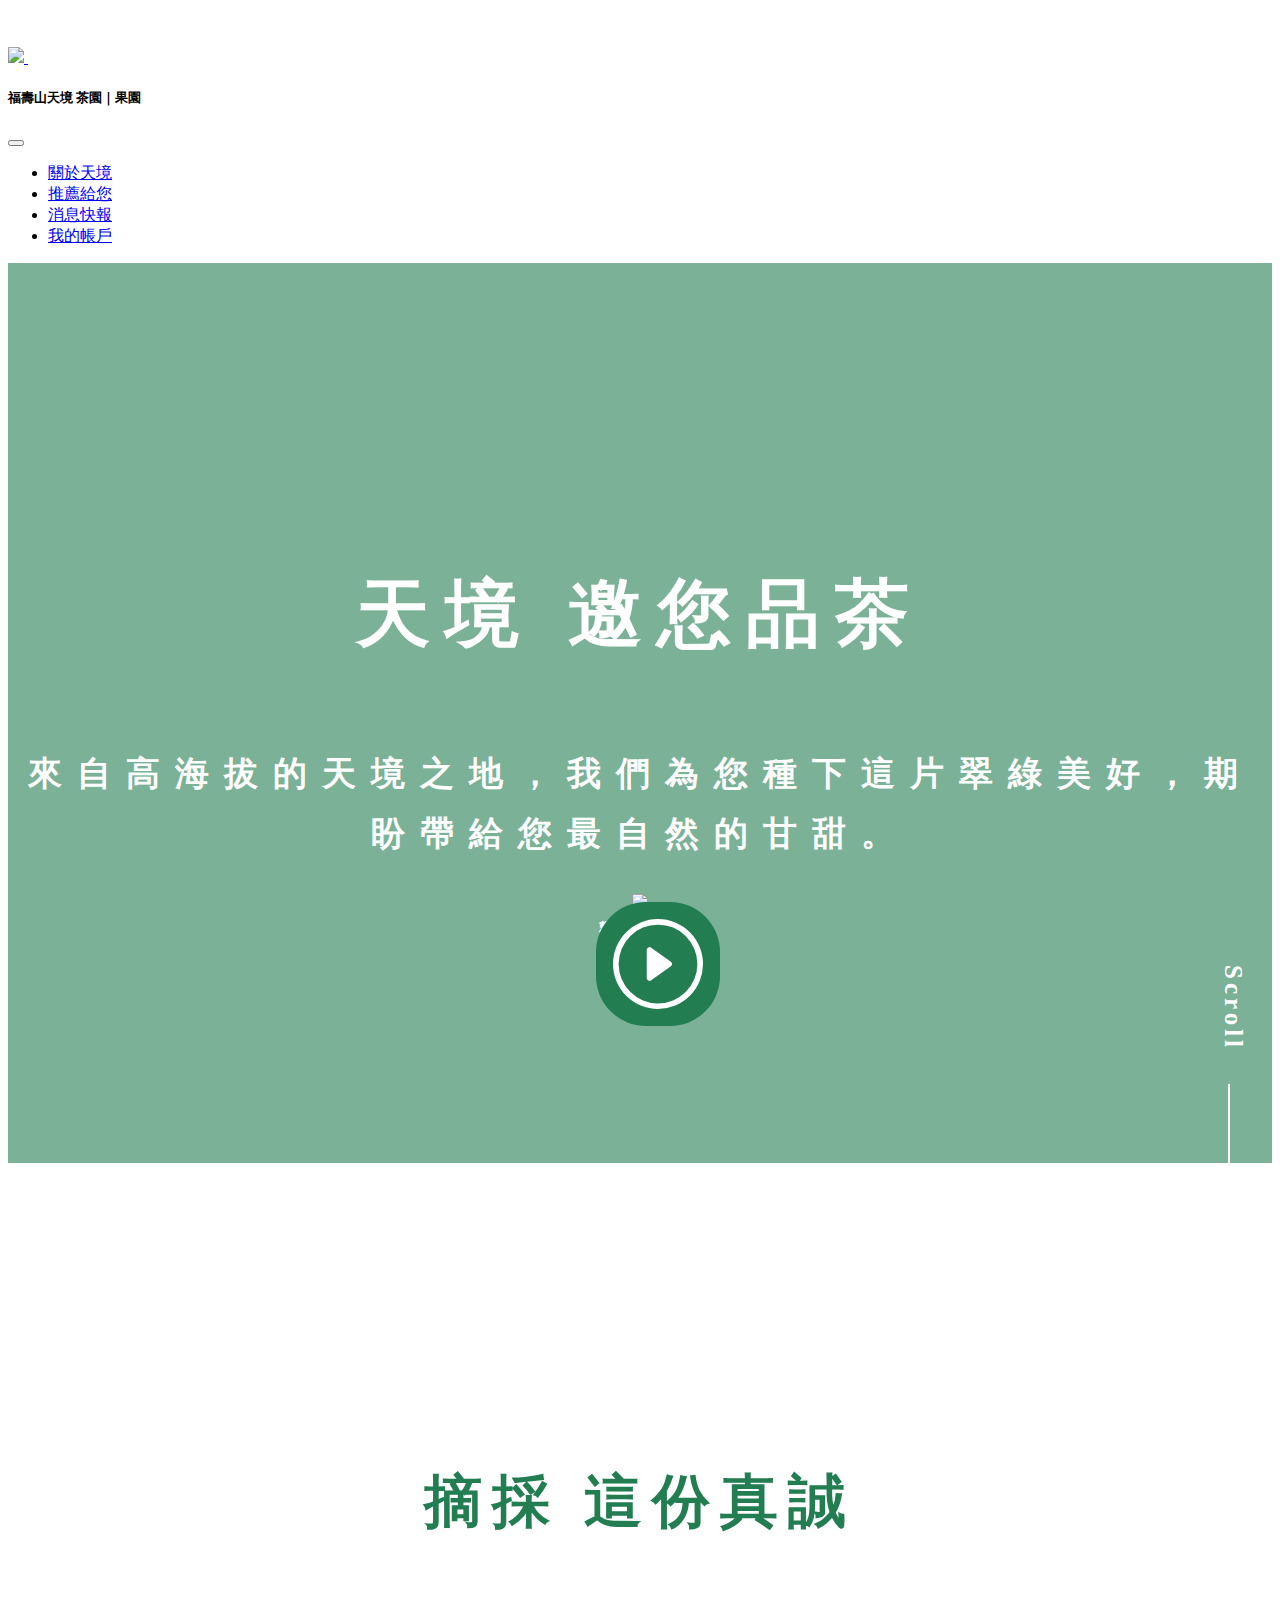
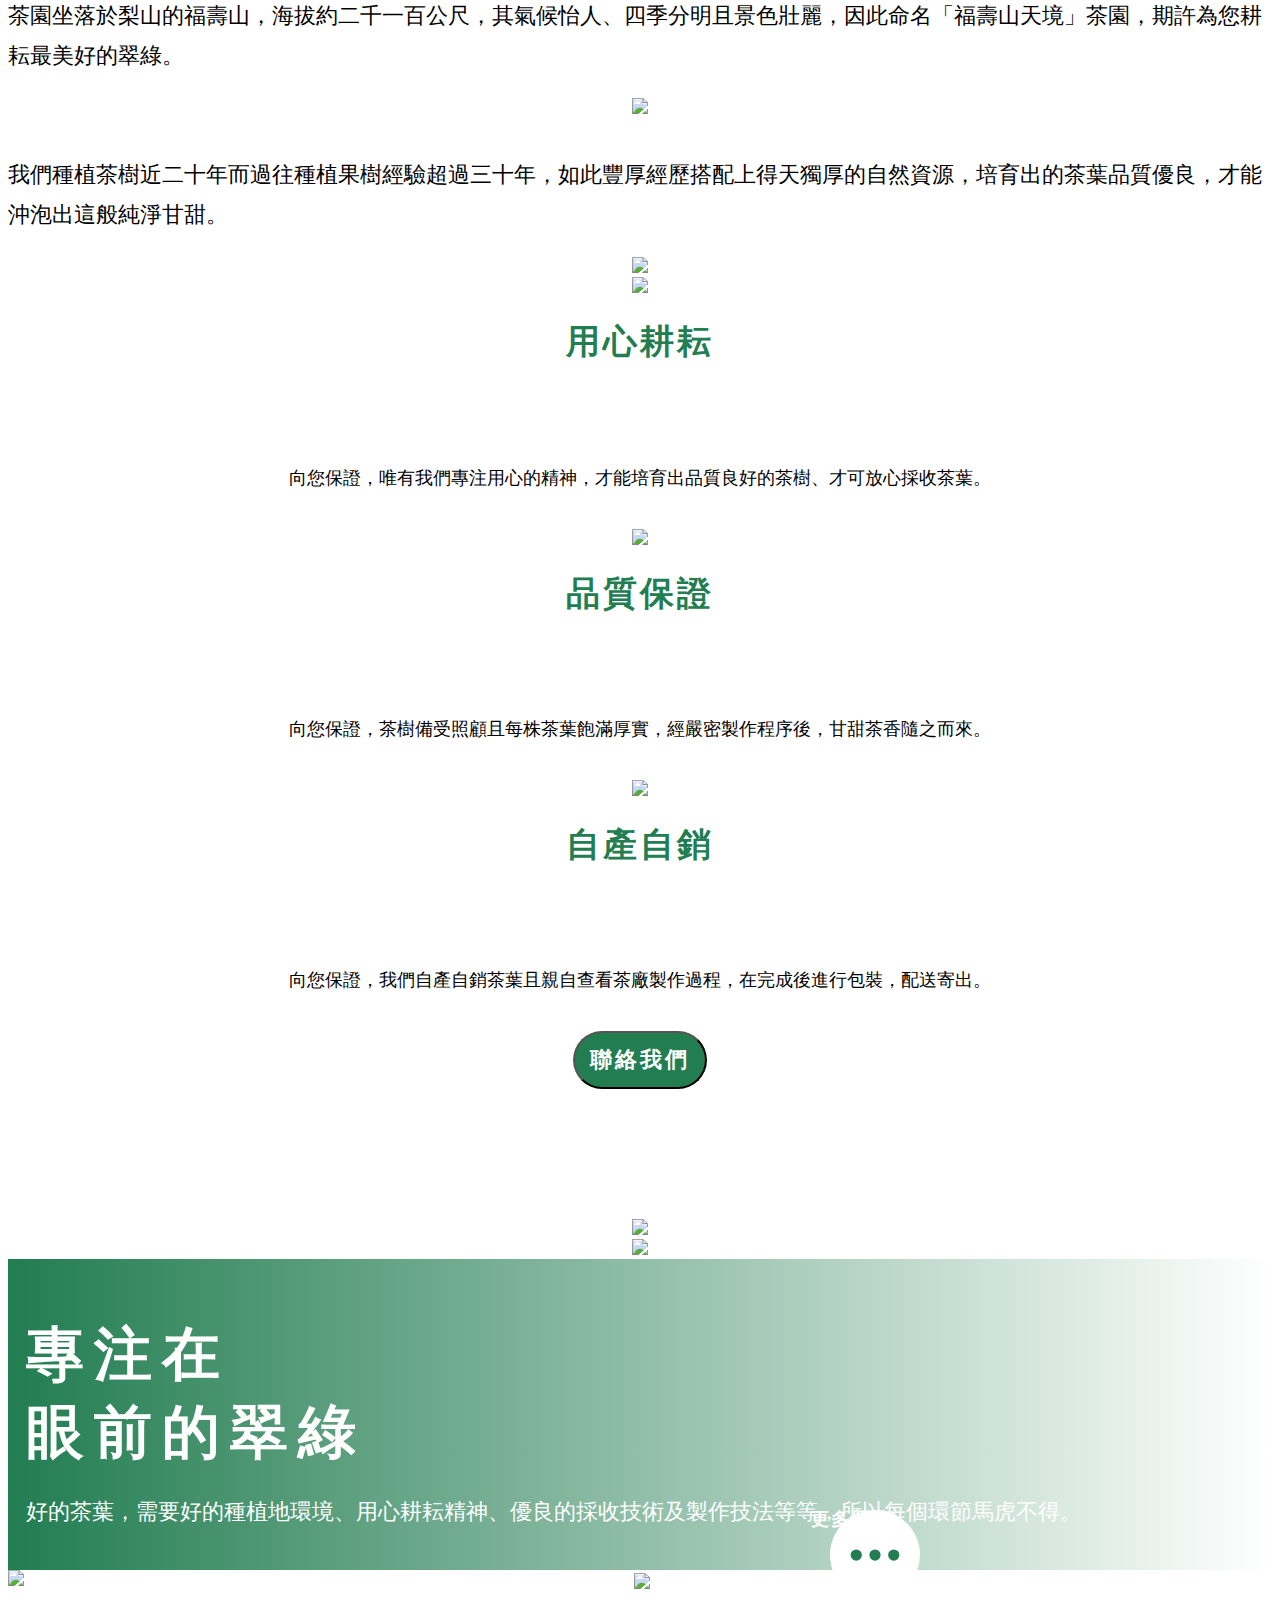
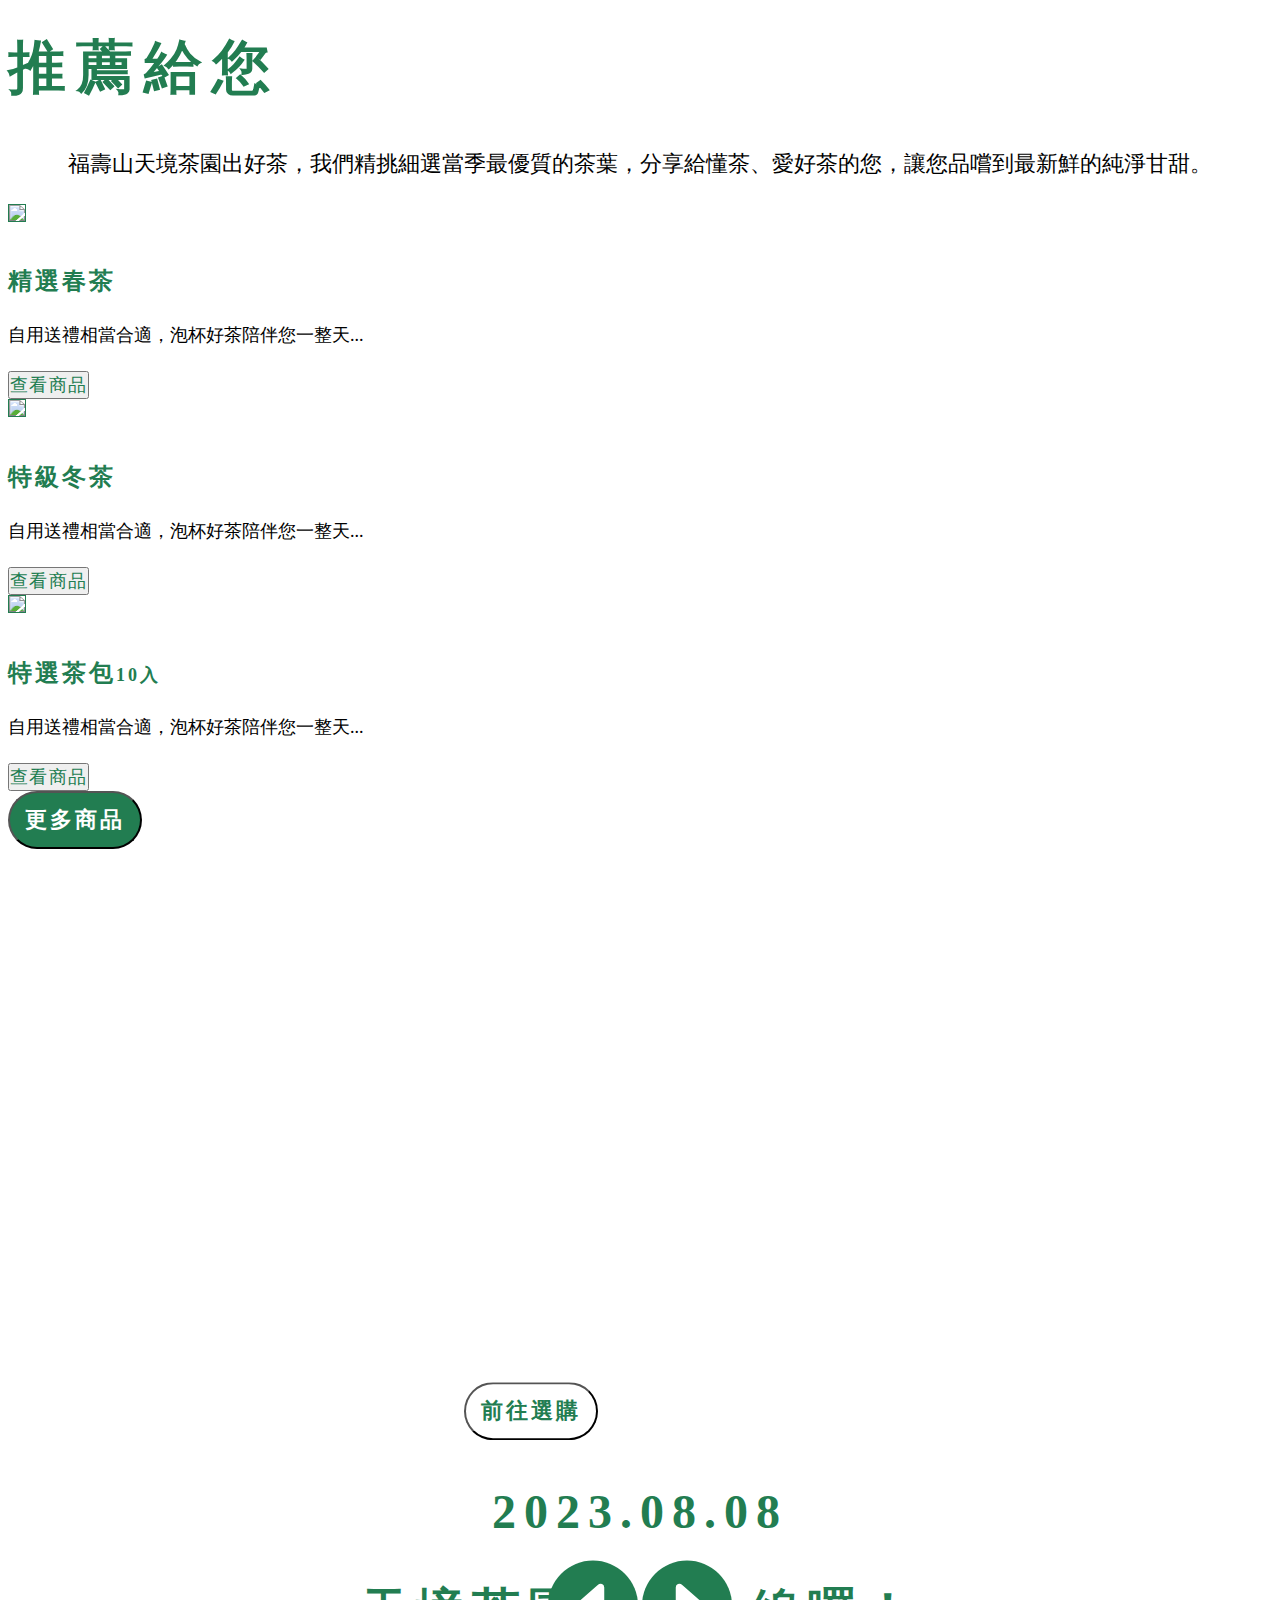
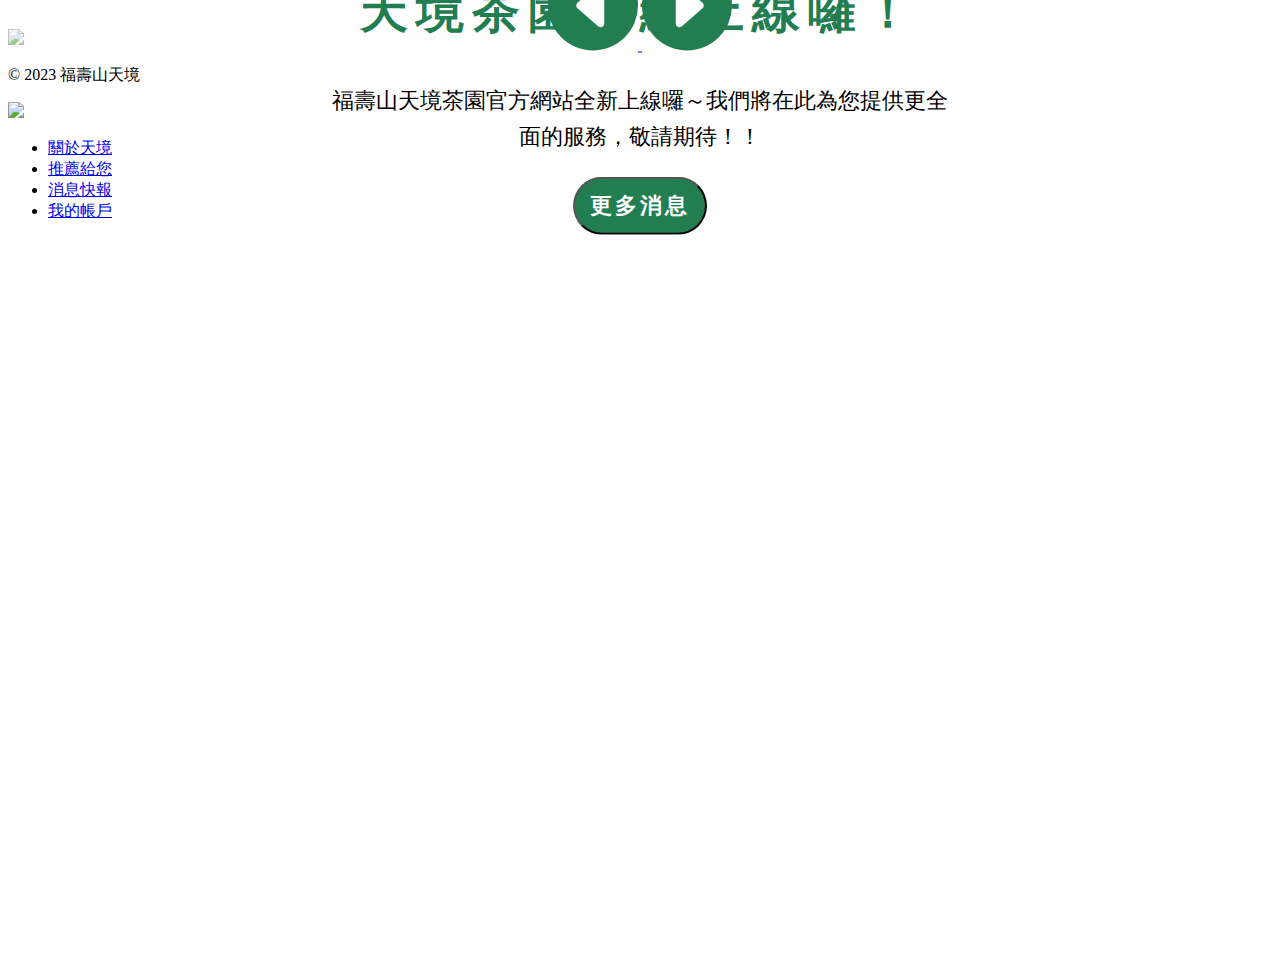
==== index.html @ 502cddd8 "230825 modify Navbar Menu" ====
<!doctype html>
<html lang="en">

<head>
    <meta charset="utf-8">
    <meta name="viewport" content="width=device-width, initial-scale=1">
    <title>福壽山天境 茶園｜果園</title>
    <link href="https://cdn.jsdelivr.net/npm/bootstrap@5.3.1/dist/css/bootstrap.min.css" rel="stylesheet"
        integrity="sha384-4bw+/aepP/YC94hEpVNVgiZdgIC5+VKNBQNGCHeKRQN+PtmoHDEXuppvnDJzQIu9" crossorigin="anonymous">

    <link href="css/main.css" rel="stylesheet">
    <link href="css/breakpoint.css" rel="stylesheet">
</head>

<body>
    <nav class="Navbar navbar fixed-top">
        <div class="container-fluid p-4">
            <a class="navbar-brand" href="#">
                <img src="https://img.onl/qI39AX" width="38">
            </a>
            <button class="NavTog navbar-toggler" type="button" data-bs-toggle="offcanvas"
                data-bs-target="#offcanvasNavbar" aria-controls="offcanvasNavbar" aria-label="Toggle navigation">
                <span class="navbar-toggler-icon"></span>
            </button>
            <div class="offcanvas offcanvas-end" tabindex="-1" id="offcanvasNavbar"
                aria-labelledby="offcanvasNavbarLabel">
                <div class="offcanvas-header">
                    <h5 class="offcanvas-title" id="offcanvasNavbarLabel">福壽山天境 茶園｜果園</h5>
                    <button type="button" class="btn-close" data-bs-dismiss="offcanvas" aria-label="Close"></button>
                </div>
                <div class="offcanvas-body">
                    <ul class="navbar-nav justify-content-end flex-grow-1 pe-3">
                        <li class="nav-item">
                            <a class="nav-link active" aria-current="page" href="#About">關於天境</a>
                        </li>
                        <li class="nav-item">
                            <a class="nav-link" href="#Product">推薦給您</a>
                        </li>
                        <li class="nav-item">
                            <a class="nav-link" href="#News">消息快報</a>
                        </li>
                        <li class="nav-item dropdown">
                            <a class="nav-link dropdown-toggle" href="#" role="button" data-bs-toggle="dropdown"
                                aria-expanded="false">
                                我的帳戶
                            </a>
                            <!-- <ul class="dropdown-menu">
                                <li><a class="dropdown-item" href="#">Action</a></li>
                                <li><a class="dropdown-item" href="#">Another action</a></li>
                              <li>
                                <hr class="dropdown-divider">
                              </li>
                              <li><a class="dropdown-item" href="#">Something else here</a></li>
                            </ul> -->
                        </li>
                    </ul>
                </div>
            </div>
        </div>
    </nav>

    <!-- Banner -->
    <div class="Banner container-fluid">
        <div class="BannerCont container">
            <div class="row">
                <div class="col-12">
                    <h1>天境 邀您品茶</h1>
                </div>
                <div class="col-12">
                    <h6>來自高海拔的天境之地，我們為您種下這片翠綠美好，期盼帶給您最自然的甘甜。</h6>
                </div>
            </div>
            <div class="row">
                <div class="col-12" style="position: relative;">
                    <img src="https://img.onl/aIEUMt" class="BanImg1 img-fluid">
                    <div class="Play text-center">
                        <p>觀看影片</p>
                        <svg xmlns="http://www.w3.org/2000/svg" fill="currentColor" class="PlayBtn bi bi-play-circle"
                            viewBox="0 0 16 16">
                            <path d="M8 15A7 7 0 1 1 8 1a7 7 0 0 1 0 14zm0 1A8 8 0 1 0 8 0a8 8 0 0 0 0 16z" />
                            <path
                                d="M6.271 5.055a.5.5 0 0 1 .52.038l3.5 2.5a.5.5 0 0 1 0 .814l-3.5 2.5A.5.5 0 0 1 6 10.5v-5a.5.5 0 0 1 .271-.445z" />
                        </svg>
                    </div>
                </div>
            </div>
        </div>
        <div class="Scroll">Scroll</div>
    </div>

    <!-- 關於天境 -->
    <div class="About">
        <div class="AboBg container-fluid"></div>
        <div class="container" style="position: relative;">
            <div class="row">
                <div class="col">
                    <h1 id="About">摘採 這份真誠</h1>
                </div>
            </div>
            <div class="row d-flex justify-content-center g-0">
                <div class="col-12 col-xl-5 order-xl-1 order-1">
                    <p class="AboText1">茶園坐落於梨山的福壽山，海拔約二千一百公尺，其氣候怡人、四季分明且景色壯麗，因此命名「福壽山天境」茶園，期許為您耕耘最美好的翠綠。</p>
                </div>
                <div class="col-1 col-xl-1 order-xl-2 order-3">
                    <img src="https://img.onl/cj96qg" class="AboImg1 img-fluid">
                </div>
                <div class="col-12 col-xl-5 order-xl-3 order-2">
                    <p class="AboText1">我們種植茶樹近二十年而過往種植果樹經驗超過三十年，如此豐厚經歷搭配上得天獨厚的自然資源，培育出的茶葉品質優良，才能沖泡出這般純淨甘甜。</p>
                </div>
            </div>
        </div>
        <div class="container-fluid my-4 p-0">
            <div class="d-flex justify-content-center">
                <img src="https://img.onl/7EMrpm" class="AboImg2 img-fluid my-5">
            </div>
        </div>
        <div class="container">
            <div class="row row-cols-1 row-cols-md-3 row-cols-xl-3">
                <div class="col">
                    <div class="row">
                        <div class="col-12">
                            <img src="https://img.onl/BIiwgi" class="img-fluid" width="70px">
                        </div>
                        <div class="col-12">
                            <h6>用心耕耘</h6>
                        </div>
                        <div class="col">
                            <p class="AboText2">向您保證，唯有我們專注用心的精神，才能培育出品質良好的茶樹、才可放心採收茶葉。</p>
                        </div>
                    </div>
                </div>
                <div class="col">
                    <div class="row">
                        <div class="col-12">
                            <img src="https://img.onl/BIiwgi" class="img-fluid" width="70px">
                        </div>
                        <div class="col-12">
                            <h6>品質保證</h6>
                        </div>
                        <div class="col">
                            <p class="AboText2">向您保證，茶樹備受照顧且每株茶葉飽滿厚實，經嚴密製作程序後，甘甜茶香隨之而來。</p>
                        </div>
                    </div>
                </div>
                <div class="col">
                    <div class="row">
                        <div class="col-12">
                            <img src="https://img.onl/BIiwgi" class="img-fluid" width="70px">
                        </div>
                        <div class="col-12">
                            <h6>自產自銷</h6>
                        </div>
                        <div class="col">
                            <p class="AboText2">向您保證，我們自產自銷茶葉且親自查看茶廠製作過程，在完成後進行包裝，配送寄出。</p>
                        </div>
                    </div>
                </div>
            </div>
            <button type="button" class="Btn btn mt-3">聯絡我們</button>
        </div>
        <div class="container-fluid" style="margin-top: 130px;">
            <div class="row" style="position: relative;">
                <div class="More text-center">
                    <p>更多照片</p>
                    <svg xmlns="http://www.w3.org/2000/svg" fill="currentColor" class="MoreBtn bi bi-three-dots"
                        viewBox="0 0 16 16">
                        <path
                            d="M3 9.5a1.5 1.5 0 1 1 0-3 1.5 1.5 0 0 1 0 3zm5 0a1.5 1.5 0 1 1 0-3 1.5 1.5 0 0 1 0 3zm5 0a1.5 1.5 0 1 1 0-3 1.5 1.5 0 0 1 0 3z" />
                    </svg>
                </div>
                <div class="col-12 col-md-8 col-xl-8 g-0">
                    <div id="carouselExampleSlidesOnly" class="carousel slide" data-bs-ride="carousel">
                        <div class="carousel-inner">
                            <div class="carousel-item active">
                                <img src="https://img.onl/nxP9n" class="d-block w-100">
                            </div>
                            <div class="carousel-item">
                                <img src="https://img.onl/AOVJY7" class="d-block w-100">
                            </div>
                        </div>
                    </div>
                </div>
                <div class="col AboPic d-flex align-items-center">
                    <div class="AboPicCont">
                        <h1>專注在<br>眼前的翠綠</h1>
                        <p>好的茶葉，需要好的種植地環境、用心耕耘精神、優良的採收技術及製作技法等等，所以每個環節馬虎不得。</p>
                    </div>
                </div>
            </div>
        </div>
    </div>

    <!-- 推薦給您 -->
    <div class="Product">
        <div class="ProdBg container-fluid p-0 text-center">
            <img src="https://img.onl/yL46Aj" class="ProdBgImg1-1 img-fluid" width="1300">
            <img src="https://img.onl/cj96qg" class="ProdBgImg1-2 img-fluid">
        </div>
        <div class="container text-center mb-3">
            <div class="row">
                <div class="col-12">
                    <h1 id="Product">推薦給您</h1>
                </div>
                <div class="col-12">
                    <p class="ProdText1">福壽山天境茶園出好茶，我們精挑細選當季最優質的茶葉，分享給懂茶、愛好茶的您，讓您品嚐到最新鮮的純淨甘甜。</p>
                </div>
            </div>
        </div>
        <!-- Product item -->
        <div class="container">
            <div class="row row-cols-1 row-cols-md-3 row-cols-xl-3">
                <div class="col p-3">
                    <div class="row">
                        <div class="col-12">
                            <img src="https://img.onl/4BsL1Q" class="ProdsImg img-fluid">
                        </div>
                        <div class="col-12">
                            <h2 class="ProdsTit">精選春茶</h2>
                        </div>
                        <div class="col-12">
                            <p class="ProdsTex">自用送禮相當合適，泡杯好茶陪伴您一整天...</p>
                        </div>
                        <div class="col-12">
                            <button type="button" class="ProdsLink btn btn-link">查看商品</button>
                        </div>
                    </div>
                </div>
                <div class="col p-3">
                    <div class="row">
                        <div class="col-12">
                            <img src="https://img.onl/z9EsAQ" class="ProdsImg img-fluid">
                        </div>
                        <div class="col-12">
                            <h2 class="ProdsTit">特級冬茶</h2>
                        </div>
                        <div class="col-12">
                            <p class="ProdsTex">自用送禮相當合適，泡杯好茶陪伴您一整天...</p>
                        </div>
                        <div class="col-12">
                            <button type="button" class="ProdsLink btn btn-link">查看商品</button>
                        </div>
                    </div>
                </div>
                <div class="col p-3">
                    <div class="row">
                        <div class="col-12">
                            <img src="https://img.onl/Arvnb" class="ProdsImg img-fluid">
                        </div>
                        <div class="col-12">
                            <h2 class="ProdsTit">特選茶包<span class="p-1" style="font-size: 18px;">10入</span></h2>
                        </div>
                        <div class="col-12">
                            <p class="ProdsTex">自用送禮相當合適，泡杯好茶陪伴您一整天...</p>
                        </div>
                        <div class="col-12">
                            <button type="button" class="ProdsLink btn btn-link">查看商品</button>
                        </div>
                    </div>
                </div>
            </div>
            <div class="text-center">
                <button type="button" class="Btn btn mt-5">更多商品</button>
            </div>
        </div>
        <!-- 蘋果AD -->
        <div class="ProdADBg container-fluid text-center">
            <div class="row ProdADCont">
                <div class="col">
                    <div class="row">
                        <div class="col-12">
                            <h1>蘋果季登場</h1>
                        </div>
                        <div class="col-12">
                            <p>梨山的脆甜準備採收，期待相見喔！</p>
                        </div>
                        <div class="col-12"><button type="button" class="Btn btn my-3"
                                style="background-color: white; color:rgb(34, 125, 81);">前往選購</button></div>
                    </div>
                </div>
            </div>
        </div>
    </div>

    <!-- 消息快報 -->
    <div id="News" class="News container-fluid p-0">
        <div id="carouselNews" class="carouselNews carousel slide">
            <div class="carousel-inner">
                <div class="carousel-item active">
                    <img src="https://img.onl/5qi2Lb" class="d-block w-100">
                    <div class="NewCont container carousel-caption d-none d-md-block">
                        <div class="row">
                            <div class="col-12">
                                <h2>2023.08.08</h2>
                            </div>
                            <div class="col my-3">
                                <h2>天境茶園官網上線囉！</h2>
                            </div>
                        </div>
                        <p>福壽山天境茶園官方網站全新上線囉～我們將在此為您提供更全面的服務，敬請期待！！</p>
                        <button type="button" class="my-3 Btn btn">更多消息</button>
                    </div>
                </div>
                <!-- ↓...carousel-item -->

            </div>
        </div>
        <div class="NewsControl container">
            <a class="btn p-1" href="#carouselNews" role="button" data-bs-slide="prev">
                <svg xmlns="http://www.w3.org/2000/svg" fill="currentColor" class="bi bi-caret-left-fill"
                    viewBox="0 0 16 16">
                    <path
                        d="m3.86 8.753 5.482 4.796c.646.566 1.658.106 1.658-.753V3.204a1 1 0 0 0-1.659-.753l-5.48 4.796a1 1 0 0 0 0 1.506z" />
                </svg>
            </a>
            <a class="btn p-1" href="#carouselNews" role="button" data-bs-slide="next">
                <svg xmlns="http://www.w3.org/2000/svg" fill="currentColor" class="bi bi-caret-right-fill"
                    viewBox="0 0 16 16">
                    <path
                        d="m12.14 8.753-5.482 4.796c-.646.566-1.658.106-1.658-.753V3.204a1 1 0 0 1 1.659-.753l5.48 4.796a1 1 0 0 1 0 1.506z" />
                </svg>
            </a>
        </div>

        <!-- mobileNews -->
        <div id="mobileCaNews" class="mobileCaNews carousel slide" data-bs-ride="carousel">
            <div class="carousel-inner">
                <div class="carousel-item active">
                    <div class="container-fluid p-0">
                        <div class="row row-cols-1">
                            <div class="col mb-5">
                                <img src="https://img.onl/5qi2Lb" class="img-fluid">
                            </div>
                            <div class="col">
                                <h2>2023.08.08</h2>
                            </div>
                            <div class="col">
                                <h2>天境茶園官網上線囉！</h2>
                            </div>
                            <div class="col">
                                <p>福壽山天境茶園官方網站全新上線囉～我們將在此為您提供更全面的服務，敬請期待！！</p>
                            </div>
                            <div class="col">
                                <button type="button" class="my-3 Btn btn">更多消息</button>
                            </div>
                        </div>
                    </div>
                </div>
                <!-- ↓...mobile carousel-item -->

            </div>
        </div>
    </div>

    <!-- Footer -->
    <div class="Footer container-fluid">
        <div class="container">
            <footer class="d-flex flex-wrap justify-content-between align-items-center py-5 my-3">
                <p class="col-md-4 mb-0 text-body-secondary">&copy; 2023 福壽山天境</p>
                <a href="/"
                    class="col-md-4 d-flex align-items-center justify-content-center mb-3 mb-md-0 me-md-auto link-body-emphasis text-decoration-none">
                    <img src="https://img.onl/qI39AX" width="32">
                </a>
                <ul class="nav col-md-4 justify-content-end">
                    <li class="nav-item"><a href="#" class="nav-link px-2 text-body-secondary">關於天境</a></li>
                    <li class="nav-item"><a href="#" class="nav-link px-2 text-body-secondary">推薦給您</a></li>
                    <li class="nav-item"><a href="#" class="nav-link px-2 text-body-secondary">消息快報</a></li>
                    <li class="nav-item"><a href="#" class="nav-link px-2 text-body-secondary">我的帳戶</a></li>
                </ul>
            </footer>
        </div>
    </div>

    <script src="https://cdn.jsdelivr.net/npm/bootstrap@5.3.1/dist/js/bootstrap.bundle.min.js"
        integrity="sha384-HwwvtgBNo3bZJJLYd8oVXjrBZt8cqVSpeBNS5n7C8IVInixGAoxmnlMuBnhbgrkm"
        crossorigin="anonymous"></script>
    <script src="https://cdn.jsdelivr.net/npm/@popperjs/core@2.11.8/dist/umd/popper.min.js"
        integrity="sha384-I7E8VVD/ismYTF4hNIPjVp/Zjvgyol6VFvRkX/vR+Vc4jQkC+hVqc2pM8ODewa9r"
        crossorigin="anonymous"></script>
    <script src="https://cdn.jsdelivr.net/npm/bootstrap@5.3.1/dist/js/bootstrap.min.js"
        integrity="sha384-Rx+T1VzGupg4BHQYs2gCW9It+akI2MM/mndMCy36UVfodzcJcF0GGLxZIzObiEfa"
        crossorigin="anonymous"></script>
</body>

</html>
---- css/main.css ----
.Btn {
    font-weight: bold;
    font-size: 22px;
    color: white;
    letter-spacing: 3px;
    background-color: rgb(34, 125, 81);
    border-radius: 50px;
    padding: 12px 15px 12px 15px;
}

.BtnLink {
    font-weight: bold;
    font-size: 22px;
    color: rgb(34, 125, 81);
    letter-spacing: 3px;
    text-decoration: none;
}

.Navbar {}

.NavTog {
    width: 56px;
    height: 56px;
    background-color: white;
    border: 0;
    border-radius: 50px;
}

.Banner::before {
    content: "";
    z-index: 2;
    position: absolute;
    height: 100%;
    top: 0;
    right: 0;
    left: 0;
    width: 100%;
    background-color: rgba(34, 125, 81, 0.6);
}

.Banner {
    position: relative;
    background-image: url("https://img.onl/nxP9n");
    height: 100vh;
    background-position: center;
    background-repeat: no-repeat;
    background-size: cover;
}

.BannerCont {
    position: absolute;
    z-index: 3;
    top: 28%;
    bottom: 0;
    right: 0;
    left: 0;
    text-align: center;
}

.BannerCont>div h1 {
    font-size: 74px;
    font-weight: bold;
    letter-spacing: 15px;
    color: white;
    margin-bottom: 25px;
}

.BannerCont>div h6 {
    font-size: 34px;
    font-weight: bold;
    letter-spacing: 15px;
    line-height: 60px;
    color: white;
    margin-bottom: 30px;
}

.BanImg1 {
    position: relative;
    top: 0;
    transition: top ease 0.8s;
    width: 580px;
}

.BanImg1:hover {
    top: 15px;
}

.Play>p {
    position: absolute;
    letter-spacing: 2.5px;
    font-weight: bold;
    color: white;
    font-size: 18px;
    top: 30%;
    bottom: 0;
    right: 0;
    left: 0;
}

.Play>.PlayBtn {
    position: absolute;
    top: 40%;
    bottom: 0;
    right: 0;
    left: 46.5%;
    width: 90px;
    height: 90px;
    padding: 17px;
    border-radius: 50px;
    background-color: rgb(34, 125, 81);
    color: white;
}

.Scroll {
    z-index: 3;
    position: absolute;
    font-weight: bold;
    color: white;
    top: 78%;
    bottom: 0;
    right: 25px;
    left: 0;
    font-size: 25px;
    letter-spacing: 4px;
    writing-mode: vertical-rl;
}

.Scroll::after {
    content: "";
    position: absolute;
    height: 50%;
    border-left: 2.5px solid #FFFFFF;
    top: 60%;
    bottom: 0;
    right: 17px;
    left: 100%;
}

.About {
    position: relative;
    margin-top: 300px;
    text-align: center;
}

.AboBg {
    position: absolute;
    background-image: url("https://img.onl/z86v9X");
    height: 1080px;
    top: -16%;
    right: 0;
    left: 0;
    bottom: 0;
}

.About>div h1 {
    font-size: 58px;
    font-weight: bold;
    letter-spacing: 10px;
    color: rgb(34, 125, 81);
    margin-bottom: 40px;
}

.About>div h6 {
    font-size: 34px;
    font-weight: bold;
    letter-spacing: 3px;
    color: rgb(34, 125, 81);
    margin-top: 22px;
}

.AboText1 {
    padding-top: 15px;
    line-height: 40px;
    font-size: 22px;
    text-align: left;
}

.AboText2 {
    line-height: 36px;
    font-size: 18px;
    padding: 15px;
    text-align: center;
}

.More>p {
    z-index: 2;
    position: absolute;
    letter-spacing: 2.5px;
    font-weight: bold;
    color: white;
    font-size: 18px;
    top: 77%;
    right: 0;
    left: 33.5%;
}

.More>.MoreBtn {
    z-index: 2;
    position: absolute;
    top: 83%;
    bottom: 0;
    right: 0;
    left: 65%;
    width: 60px;
    height: 60px;
    padding: 15px;
    border-radius: 50px;
    background-color: white;
    color: rgb(34, 125, 81);
}

.AboPic {
    background: -webkit-linear-gradient(left, rgb(34, 125, 81), white);
    background: -o-linear-gradient(right, rgb(34, 125, 81), white);
    background: -moz-linear-gradient(right, rgb(34, 125, 81), white);
    background: linear-gradient(to right, rgb(34, 125, 81), white);
}

.AboPicCont {
    z-index: 2;
    text-align: left;
    padding: 18px;
}

.AboPic>.AboPicCont>h1 {
    font-size: 58px;
    font-weight: bold;
    letter-spacing: 10px;
    color: white;
    margin-bottom: 15px;
}

.AboPic>.AboPicCont>p {
    line-height: 36px;
    font-size: 22px;
    color: white;
}

.ProdBg {
    position: relative;
}

.ProdBgImg1-2 {
    position: absolute;
    bottom: 3%;
    left: 49.5%;
    z-index: -1;
}

.Product>div h1 {
    font-size: 58px;
    font-weight: bold;
    letter-spacing: 10px;
    color: rgb(34, 125, 81);
}

.ProdText1 {
    margin-top: 30px;
    font-size: 22px;
    line-height: 36px;
    text-align: center;
}

.ProdsImg {
    max-width: 100%;
    height: 380px;
    border-color: rgb(34, 125, 81);
    border-width: 1px;
    border-style: solid;
}

.ProdsTit {
    letter-spacing: 3px;
    padding-top: 20px;
    font-weight: bold;
    color: rgb(34, 125, 81);
}

.ProdsTex {
    line-height: 36px;
    font-size: 18px;
}

.ProdsLink {
    letter-spacing: 1.3px;
    text-align: start;
    font-size: 18px;
    color: rgb(34, 125, 81);
    padding: 0;
}

.ProdADBg {
    position: relative;
    background-image: url("https://img.onl/KgIkWj");
    height: 650px;
    background-position: center;
    background-repeat: no-repeat;
    background-size: cover;
    margin-top: 130px;
}

.ProdADCont {
    position: absolute;
    top: 50%;
    left: 50%;
    transform: translate(-50%, -50%);
}

.ProdADCont>div h1 {
    font-size: 58px;
    font-weight: bold;
    letter-spacing: 10px;
    color: white;
}

.ProdADCont>div p {
    line-height: 36px;
    font-size: 22px;
    color: white;
}

.News {
    position: relative;
}

.carouselNews>div img {
    opacity: 0.6;
}

.NewCont {
    text-align: center;
    position: absolute;
    top: 50%;
    left: 50%;
    transform: translate(-50%, -50%);
}

.NewCont>div h2 {
    font-size: 48px;
    font-weight: bold;
    letter-spacing: 8px;
    color: rgb(34, 125, 81);
}

.NewCont>p {
    color: black;
    font-size: 22px;
    line-height: 36px;
}

.NewsControl {
    position: absolute;
    top: 92%;
    left: 50%;
    transform: translate(-50%, -92%);
    text-align: center;
}

.NewsControl>a>svg {
    position: relative;
    padding: 15px;
    width: 60px;
    height: 60px;
    background-color: rgb(34, 125, 81);
    border: 0;
    border-radius: 50px;
    color: white;
}

.Footer {
    background-image: url("https://img.onl/Exvl8k");
    height: 100vh;
    background-position: center;
    background-repeat: no-repeat;
    background-size: cover;
    position: relative;
}
---- css/breakpoint.css ----
/* 手機 & 平板 */
@media (min-width: 0px) and (max-width: 991.98px) {

    .Btn {
        font-size: 20px;
    }

    .BannerCont>div h1 {
        font-size: 38px;
        letter-spacing: 10px;
    }

    .BannerCont>div h6 {
        display: none;
    }

    .Play>.PlayBtn {
        top: 63%;
        left: 50%;
        transform: translate(-50%, -63%);
    }

    .Scroll {
        right: 45%;
        font-size: 20px;
    }

    .About {
        margin-top: 130px;
    }

    .AboBg {
        height: 1000px;
        top: -5%;
        right: 0;
        left: 0;
        bottom: 0;
        background-position: center;
        background-repeat: no-repeat;
        background-size: cover;
    }

    .About>div h1 {
        font-size: 32px;
        margin-bottom: 10px;
    }

    .AboImg1 {
        height: 100px;
        margin-top: 1.5rem;
    }

    .AboImg2 {
        padding: 15px;
    }

    .About>div h6 {
        font-size: 24px;
    }

    .AboText1 {
        margin: 0;
        padding-top: 0;
        padding: 15px;
        text-align: center;
    }

    .AboPic {
        background: -webkit-linear-gradient(bottom, rgb(34, 125, 81), white);
        background: -o-linear-gradient(bottom, rgb(34, 125, 81), white);
        background: -moz-linear-gradient(bottom, rgb(34, 125, 81), white);
        background: linear-gradient(to bottom, rgb(34, 125, 81), white);
    }

    .More>p {
        top: 38%;
        left: 75%;
    }

    .More>.MoreBtn {
        top: 45%;
        left: 78%;
    }

    .AboPic>.AboPicCont>h1 {
        font-size: 32px;
    }

    .ProdBgImg1-2 {
        height: 150px;
        bottom: -3%;
    }

    .Product>div h1 {
        font-size: 32px;
        margin-top: 48px;
    }

    .ProdText1 {
        margin-top: 10px;
    }

    .ProdADCont>div h1 {
        font-size: 32px;
        letter-spacing: 5px;
    }

    .mobileCaNews {
        display: block;
        text-align: center;
    }

    .mobileCaNews>div h2 {
        font-size: 24px;
        font-weight: bold;
        letter-spacing: 8px;
        color: rgb(34, 125, 81);
    }

    .mobileCaNews>div p {
        padding: 15px;
        line-height: 30px;
    }

    .carouselNews {
        display: none;
    }

    .NewsControl {
        display: none;
    }
}

/* 桌機 */
@media (min-width: 992px) {

    .mobileCaNews {
        display: none;
    }

    .AboImg2 {
        width: 55%;
    }
}
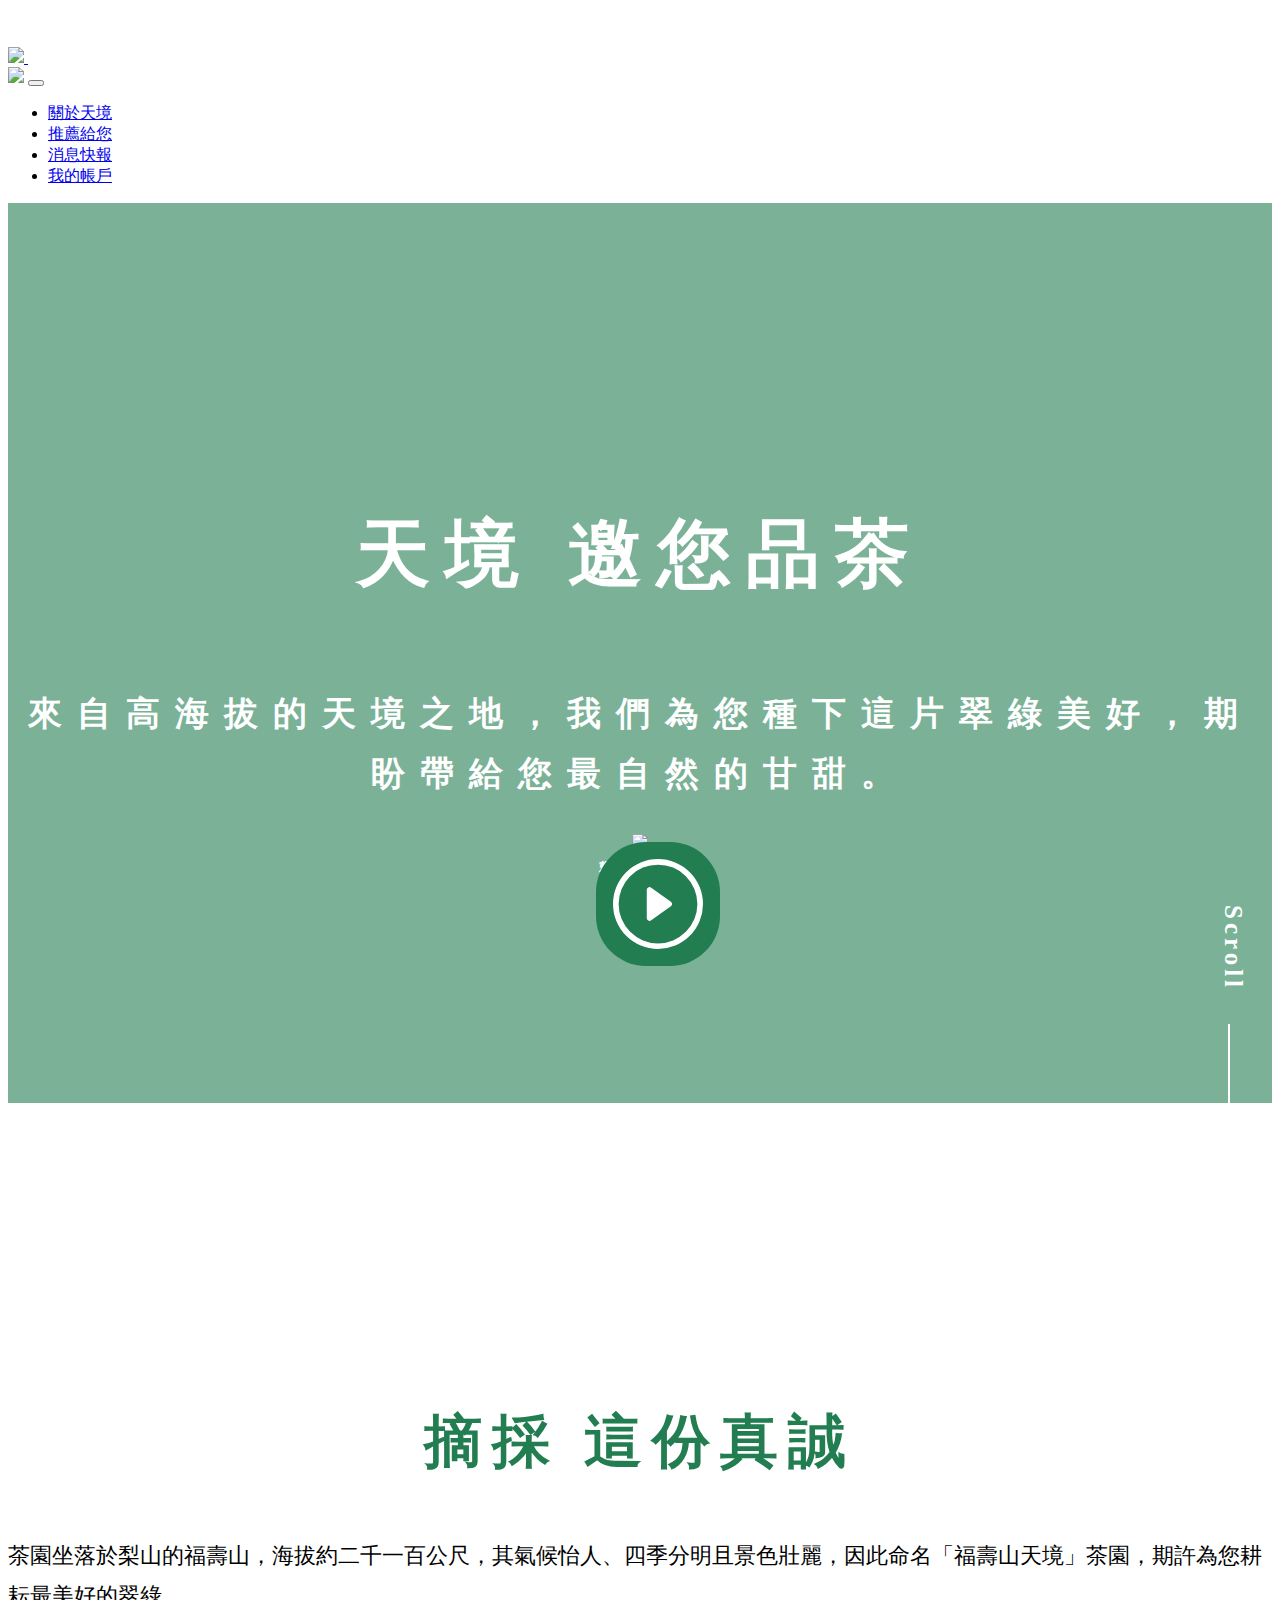
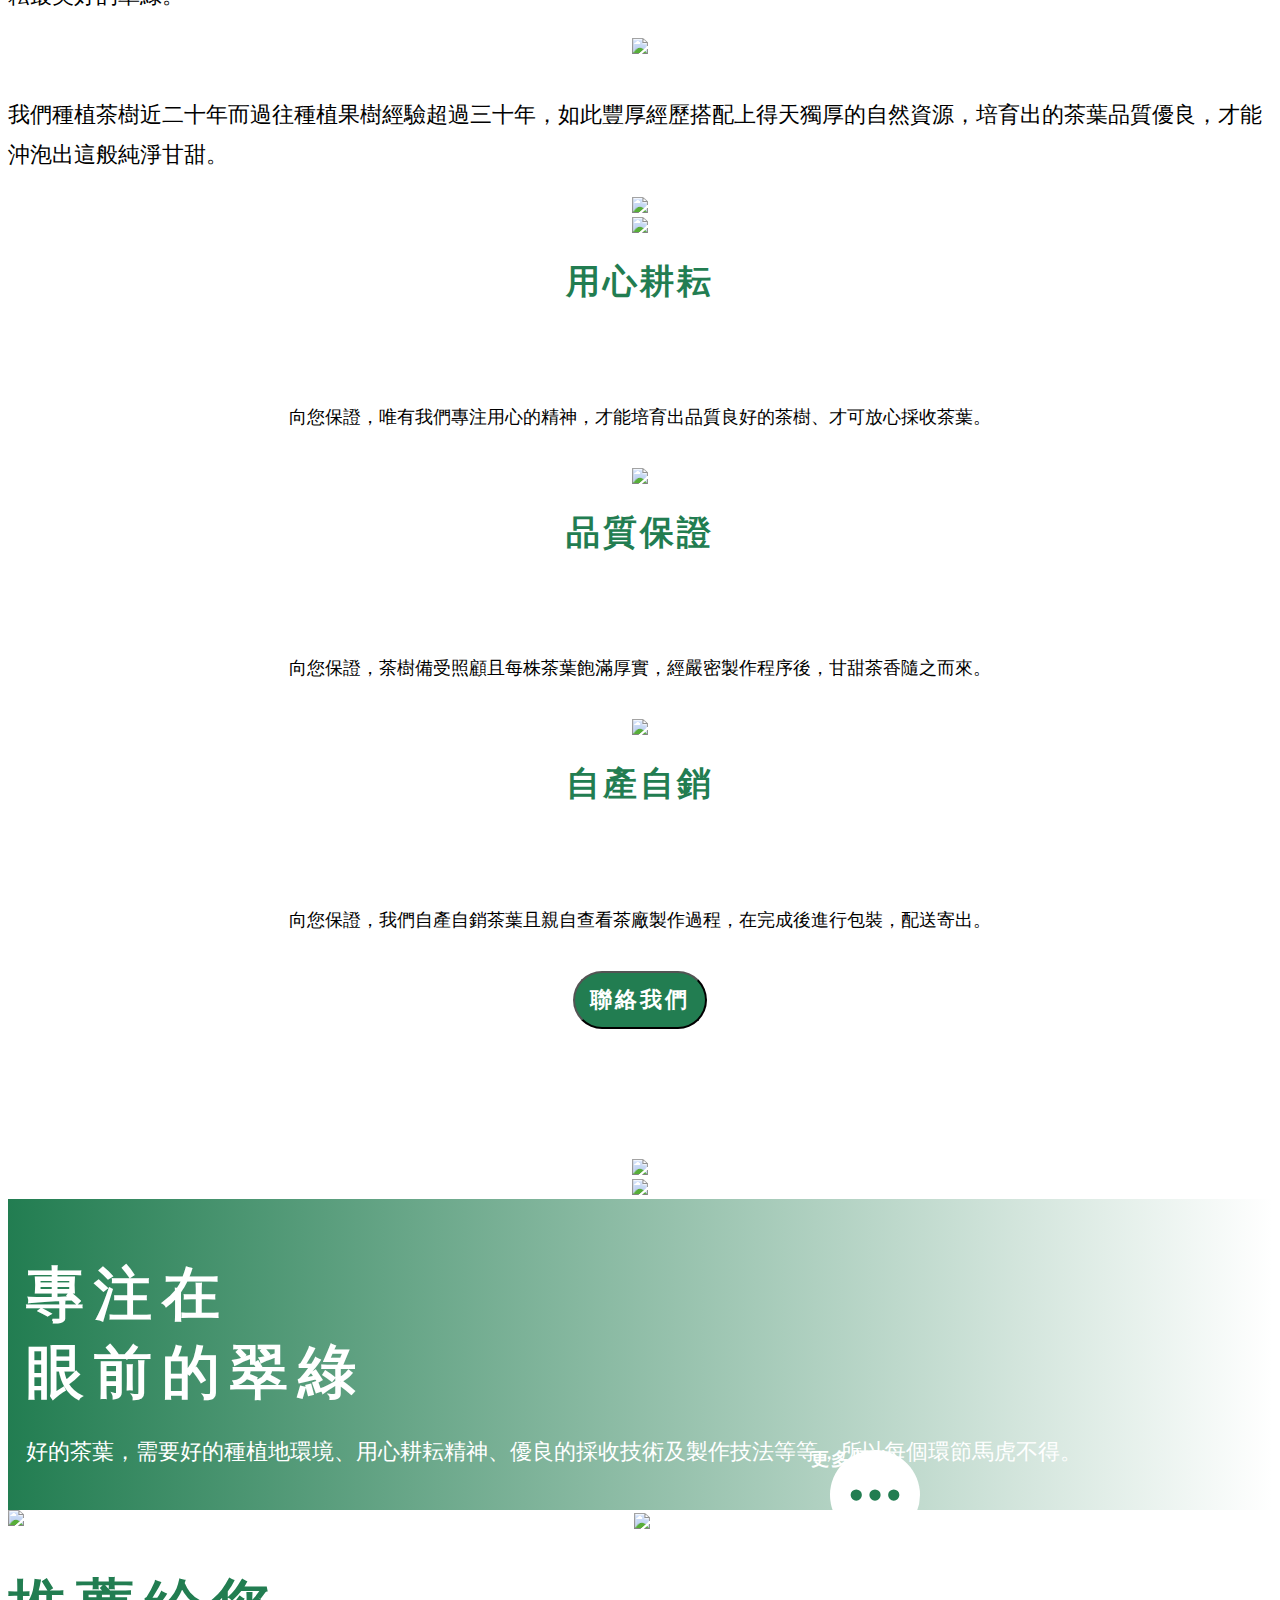
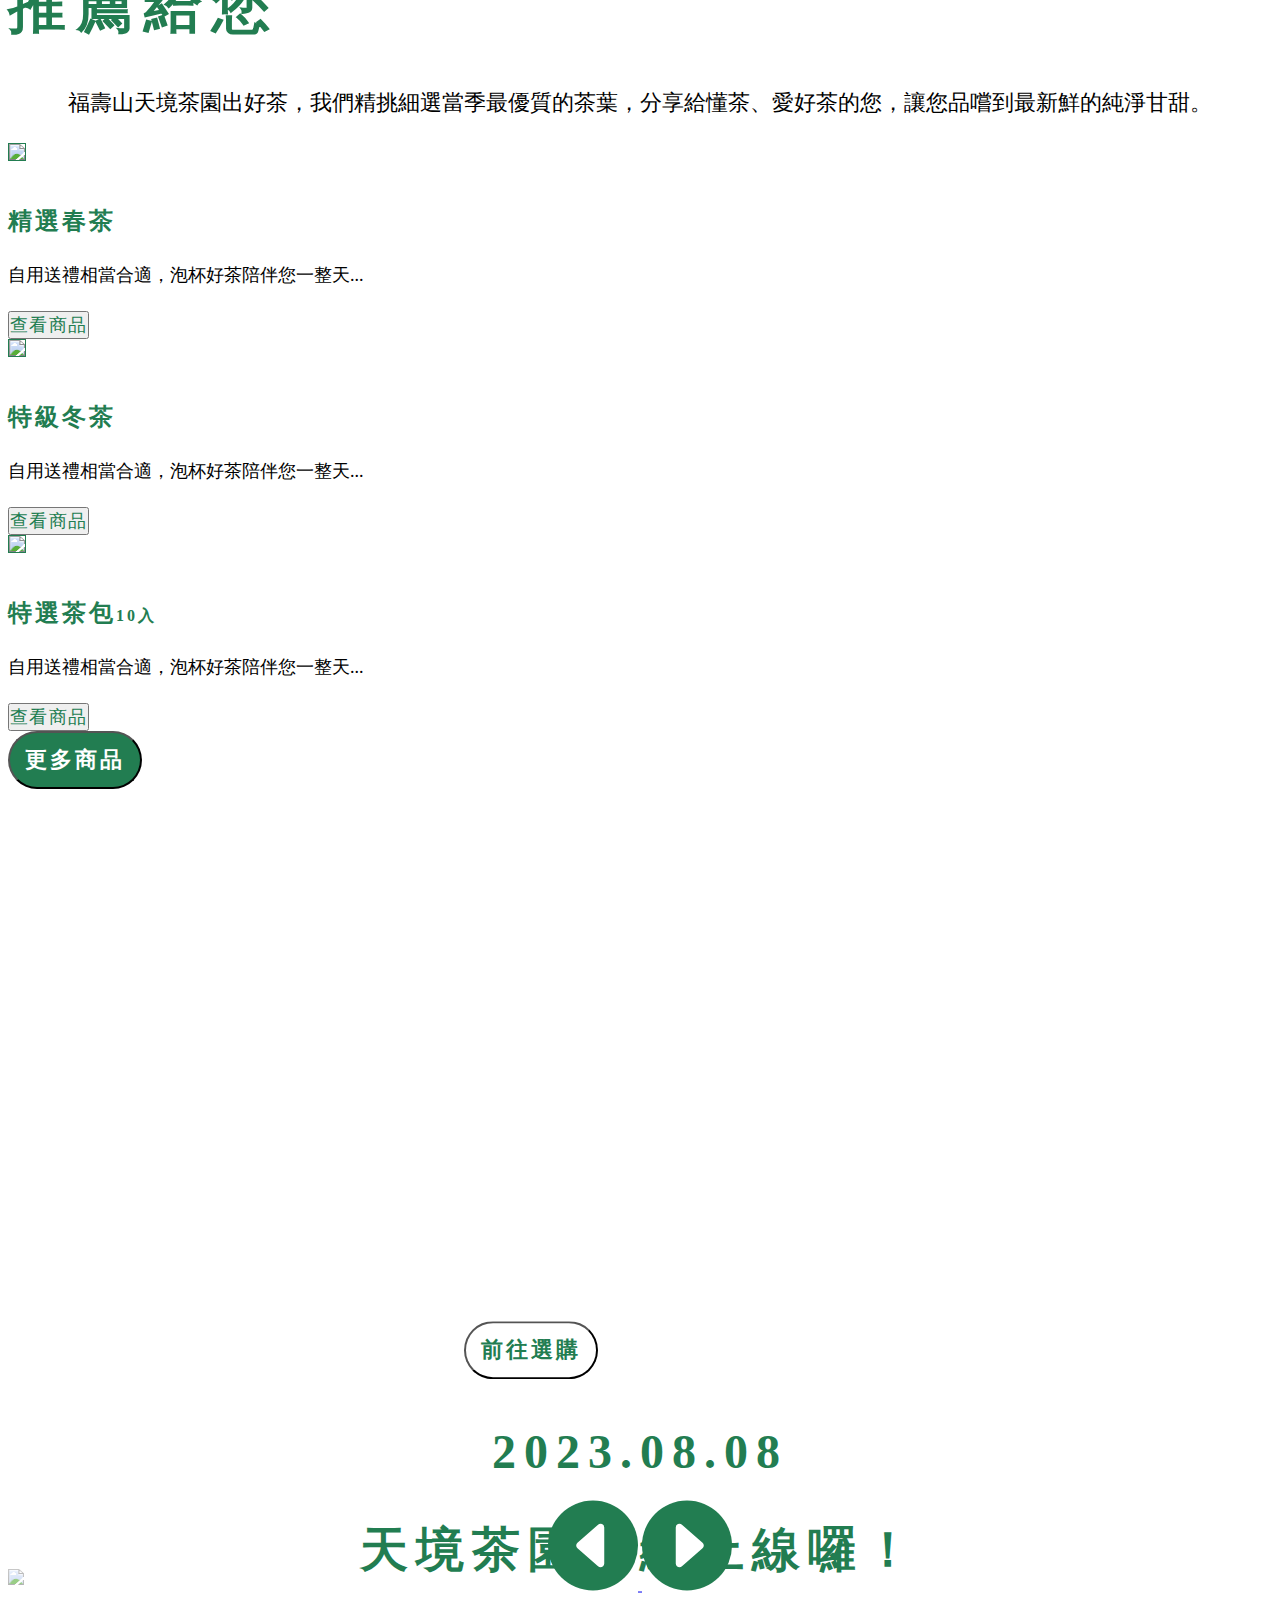
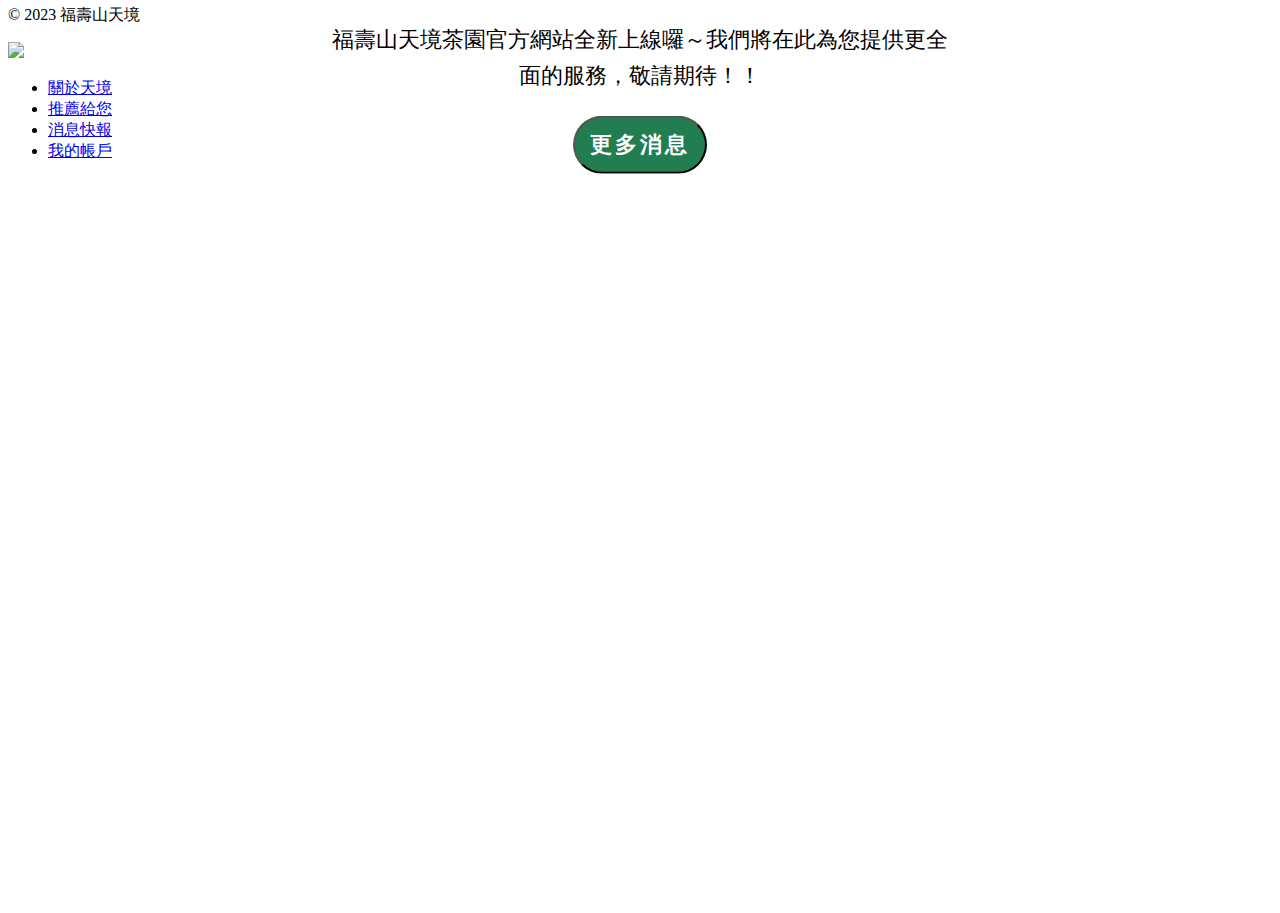
==== commit 54866736: "230827 modify index mobile layout" ====
--- a/index.html
+++ b/index.html
@@ -25,13 +25,13 @@
             <div class="offcanvas offcanvas-end" tabindex="-1" id="offcanvasNavbar"
                 aria-labelledby="offcanvasNavbarLabel">
                 <div class="offcanvas-header">
-                    <h5 class="offcanvas-title" id="offcanvasNavbarLabel">福壽山天境 茶園｜果園</h5>
+                    <a href="#"><img src="https://img.onl/qI39AX" width="28"></a>
                     <button type="button" class="btn-close" data-bs-dismiss="offcanvas" aria-label="Close"></button>
                 </div>
                 <div class="offcanvas-body">
                     <ul class="navbar-nav justify-content-end flex-grow-1 pe-3">
                         <li class="nav-item">
-                            <a class="nav-link active" aria-current="page" href="#About">關於天境</a>
+                            <a class="nav-link active" href="#About">關於天境</a>
                         </li>
                         <li class="nav-item">
                             <a class="nav-link" href="#Product">推薦給您</a>
@@ -208,7 +208,7 @@
         </div>
         <!-- Product item -->
         <div class="container">
-            <div class="row row-cols-1 row-cols-md-3 row-cols-xl-3">
+            <div class="row row-cols-2 row-cols-md-3 row-cols-xl-3">
                 <div class="col p-3">
                     <div class="row">
                         <div class="col-12">
@@ -247,7 +247,7 @@
                             <img src="https://img.onl/Arvnb" class="ProdsImg img-fluid">
                         </div>
                         <div class="col-12">
-                            <h2 class="ProdsTit">特選茶包<span class="p-1" style="font-size: 18px;">10入</span></h2>
+                            <h2 class="ProdsTit">特選茶包<span class="p-1" style="font-size: 16px;">10入</span></h2>
                         </div>
                         <div class="col-12">
                             <p class="ProdsTex">自用送禮相當合適，泡杯好茶陪伴您一整天...</p>
@@ -370,6 +370,7 @@
         </div>
     </div>
 
+    <script src="https://ajax.googleapis.com/ajax/libs/jquery/3.7.0/jquery.min.js"></script>
     <script src="https://cdn.jsdelivr.net/npm/bootstrap@5.3.1/dist/js/bootstrap.bundle.min.js"
         integrity="sha384-HwwvtgBNo3bZJJLYd8oVXjrBZt8cqVSpeBNS5n7C8IVInixGAoxmnlMuBnhbgrkm"
         crossorigin="anonymous"></script>
@@ -379,6 +380,8 @@
     <script src="https://cdn.jsdelivr.net/npm/bootstrap@5.3.1/dist/js/bootstrap.min.js"
         integrity="sha384-Rx+T1VzGupg4BHQYs2gCW9It+akI2MM/mndMCy36UVfodzcJcF0GGLxZIzObiEfa"
         crossorigin="anonymous"></script>
+    <script src="js/offcanvasClose.js"></script>
+
 </body>
 
 </html>--- a/css/main.css
+++ b/css/main.css
@@ -15,8 +15,6 @@
     letter-spacing: 3px;
     text-decoration: none;
 }
-
-.Navbar {}
 
 .NavTog {
     width: 56px;
@@ -24,6 +22,10 @@
     background-color: white;
     border: 0;
     border-radius: 50px;
+}
+
+.NavTog:focus {
+    box-shadow: 0 0 0 0;
 }
 
 .Banner::before {
--- a/css/breakpoint.css
+++ b/css/breakpoint.css
@@ -1,20 +1,35 @@
 /* 手機 & 平板 */
 @media (min-width: 0px) and (max-width: 991.98px) {
+
+    .BannerCont>div h6 {
+        display: none;
+    }
+
+    .carouselNews {
+        display: none;
+    }
+
+    .NewsControl {
+        display: none;
+    }
 
     .Btn {
         font-size: 20px;
     }
 
     .BannerCont>div h1 {
-        font-size: 38px;
+        font-size: 36px;
         letter-spacing: 10px;
     }
 
-    .BannerCont>div h6 {
-        display: none;
+    .BanImg1 {
+        width: 86%;
     }
 
     .Play>.PlayBtn {
+        width: 72px;
+        height: 72px;
+        padding: 15px;
         top: 63%;
         left: 50%;
         transform: translate(-50%, -63%);
@@ -30,7 +45,7 @@
     }
 
     .AboBg {
-        height: 1000px;
+        height: 780px;
         top: -5%;
         right: 0;
         left: 0;
@@ -59,6 +74,8 @@
     }
 
     .AboText1 {
+        font-size: 18px;
+        line-height: 36px;
         margin: 0;
         padding-top: 0;
         padding: 15px;
@@ -86,6 +103,11 @@
         font-size: 32px;
     }
 
+    .AboPic>.AboPicCont>p {
+        font-size: 18px;
+        line-height: 36px;
+    }
+
     .ProdBgImg1-2 {
         height: 150px;
         bottom: -3%;
@@ -97,12 +119,28 @@
     }
 
     .ProdText1 {
+        font-size: 18px;
+        line-height: 36px;
         margin-top: 10px;
+    }
+
+    .ProdsImg {
+        height: 180px;
+    }
+
+    .ProdsTex {
+        font-size: 16px;
+        line-height: 30px;
     }
 
     .ProdADCont>div h1 {
         font-size: 32px;
         letter-spacing: 5px;
+    }
+
+    .ProdADCont>div p {
+        font-size: 18px;
+        line-height: 36px;
     }
 
     .mobileCaNews {
@@ -119,15 +157,8 @@
 
     .mobileCaNews>div p {
         padding: 15px;
-        line-height: 30px;
-    }
-
-    .carouselNews {
-        display: none;
-    }
-
-    .NewsControl {
-        display: none;
+        font-size: 18px;
+        line-height: 36px;
     }
 }
 
@@ -139,6 +170,6 @@
     }
 
     .AboImg2 {
-        width: 55%;
+        width: 45%;
     }
 }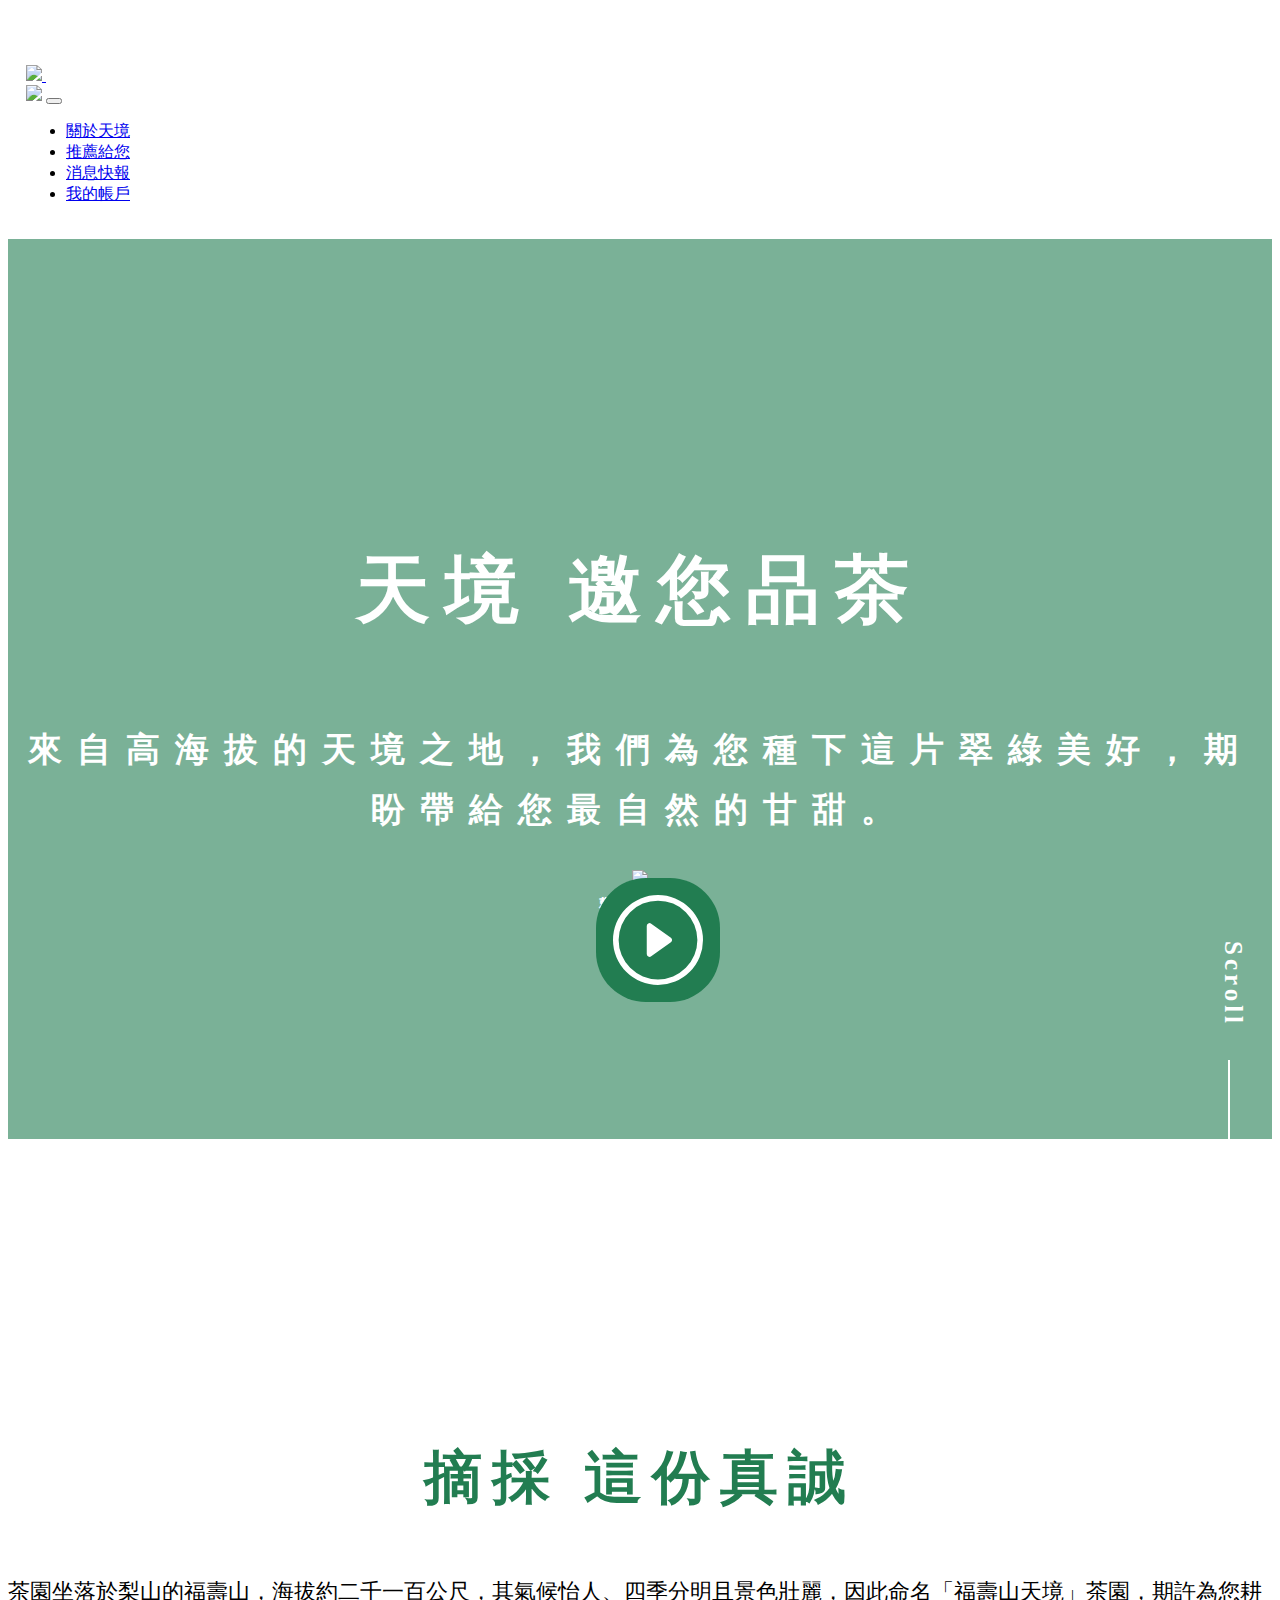
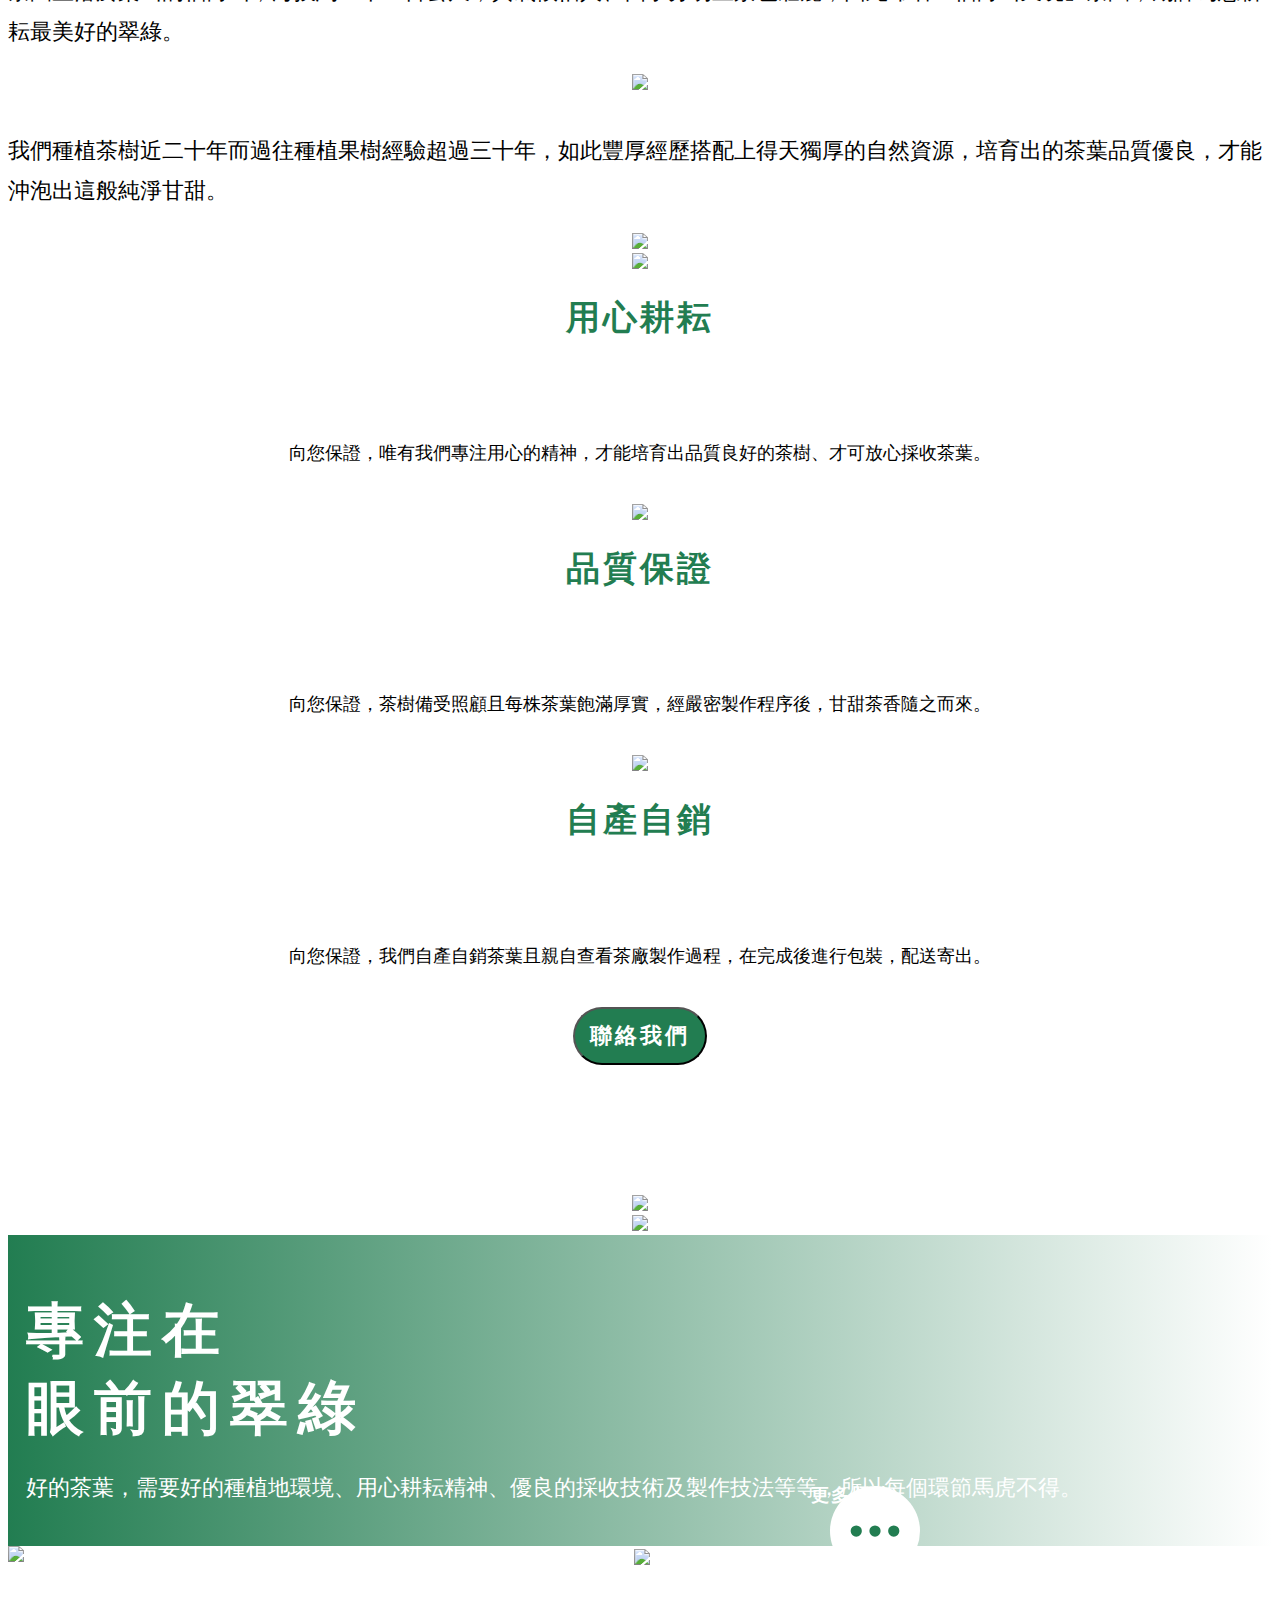
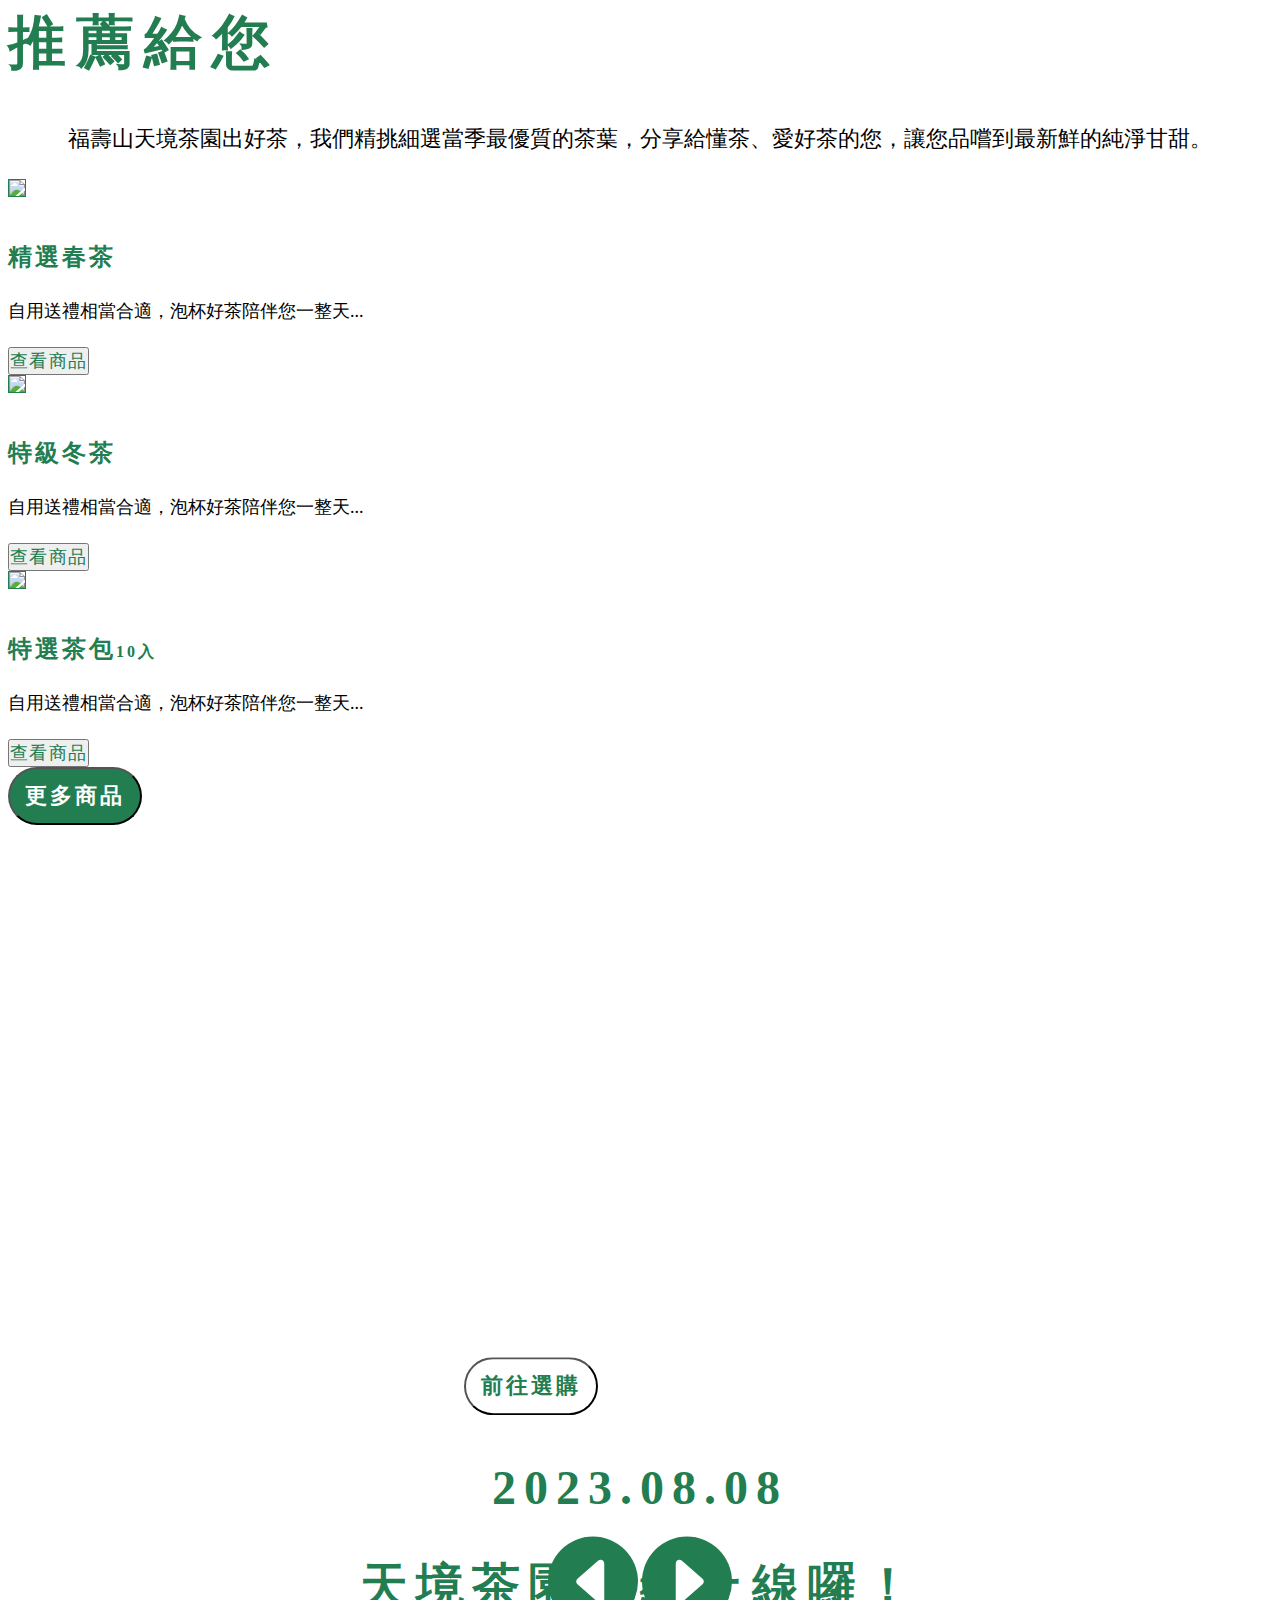
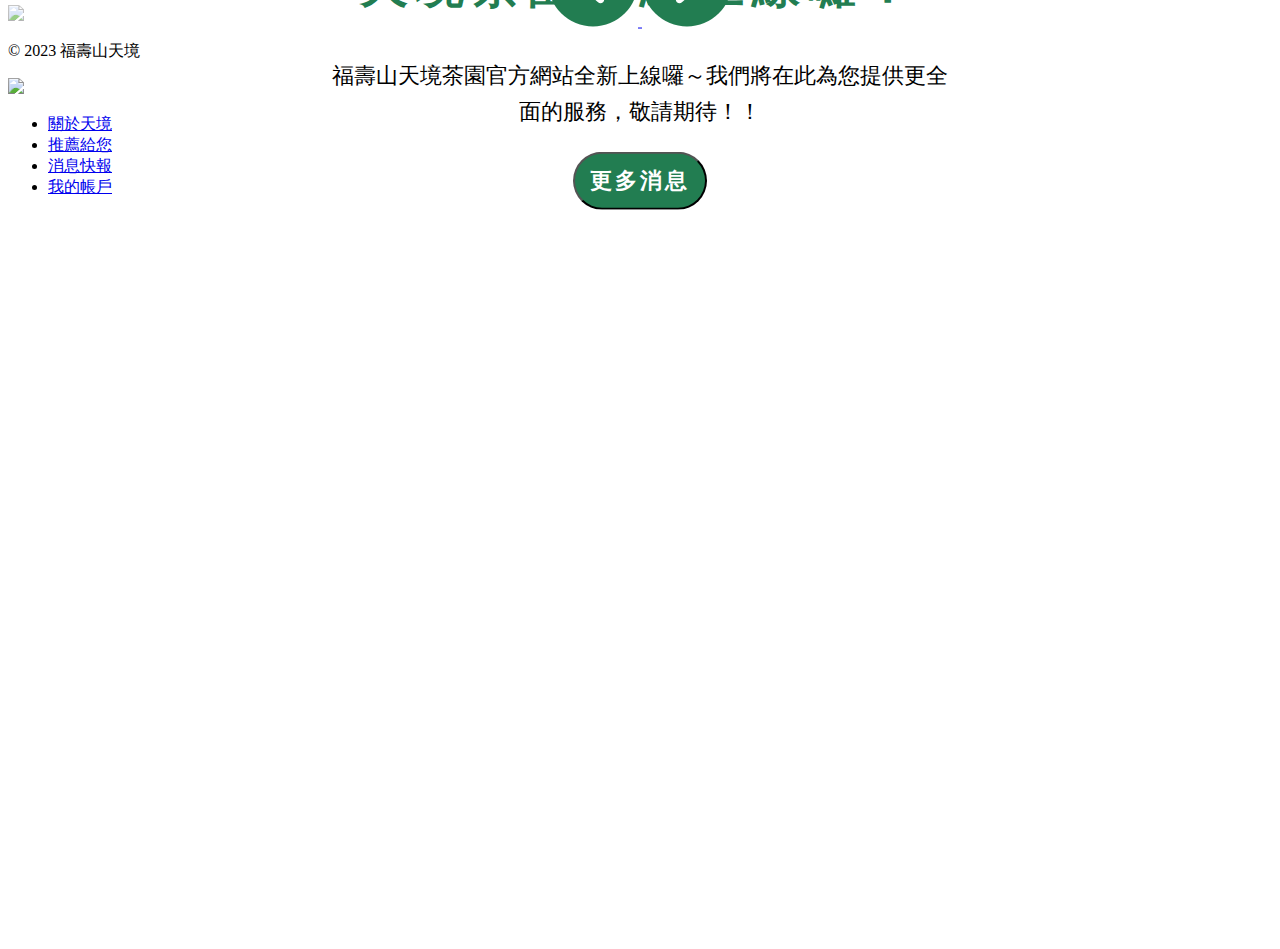
==== commit e86bfc42: "230828 modify index mobile layout2 & add Navbar scrolled BgC" ====
--- a/index.html
+++ b/index.html
@@ -14,9 +14,9 @@
 
 <body>
     <nav class="Navbar navbar fixed-top">
-        <div class="container-fluid p-4">
+        <div class="container-fluid">
             <a class="navbar-brand" href="#">
-                <img src="https://img.onl/qI39AX" width="38">
+                <img class="logo" src="https://img.onl/qI39AX" width="38">
             </a>
             <button class="NavTog navbar-toggler" type="button" data-bs-toggle="offcanvas"
                 data-bs-target="#offcanvasNavbar" aria-controls="offcanvasNavbar" aria-label="Toggle navigation">
@@ -110,12 +110,10 @@
             </div>
         </div>
         <div class="container-fluid my-4 p-0">
-            <div class="d-flex justify-content-center">
-                <img src="https://img.onl/7EMrpm" class="AboImg2 img-fluid my-5">
-            </div>
+            <img src="https://img.onl/7EMrpm" class="AboImg2 img-fluid mb-5">
         </div>
         <div class="container">
-            <div class="row row-cols-1 row-cols-md-3 row-cols-xl-3">
+            <div class="row row-cols-1 row-cols-md-3 row-cols-lg-3 row-cols-xl-3">
                 <div class="col">
                     <div class="row">
                         <div class="col-12">
@@ -168,7 +166,7 @@
                             d="M3 9.5a1.5 1.5 0 1 1 0-3 1.5 1.5 0 0 1 0 3zm5 0a1.5 1.5 0 1 1 0-3 1.5 1.5 0 0 1 0 3zm5 0a1.5 1.5 0 1 1 0-3 1.5 1.5 0 0 1 0 3z" />
                     </svg>
                 </div>
-                <div class="col-12 col-md-8 col-xl-8 g-0">
+                <div class="col-12 col-md-12 col-lg-7 col-xl-8 g-0">
                     <div id="carouselExampleSlidesOnly" class="carousel slide" data-bs-ride="carousel">
                         <div class="carousel-inner">
                             <div class="carousel-item active">
@@ -337,7 +335,7 @@
                                 <h2>天境茶園官網上線囉！</h2>
                             </div>
                             <div class="col">
-                                <p>福壽山天境茶園官方網站全新上線囉～我們將在此為您提供更全面的服務，敬請期待！！</p>
+                                <p>福壽山天境茶園官方網站上線～我們將在此為您提供更全面的服務，敬請期待！</p>
                             </div>
                             <div class="col">
                                 <button type="button" class="my-3 Btn btn">更多消息</button>
@@ -380,7 +378,7 @@
     <script src="https://cdn.jsdelivr.net/npm/bootstrap@5.3.1/dist/js/bootstrap.min.js"
         integrity="sha384-Rx+T1VzGupg4BHQYs2gCW9It+akI2MM/mndMCy36UVfodzcJcF0GGLxZIzObiEfa"
         crossorigin="anonymous"></script>
-    <script src="js/offcanvasClose.js"></script>
+    <script src="js/NavbarEvent.js"></script>
 
 </body>
 
--- a/css/main.css
+++ b/css/main.css
@@ -14,6 +14,15 @@
     color: rgb(34, 125, 81);
     letter-spacing: 3px;
     text-decoration: none;
+}
+
+.Navbar {
+    padding: 18px 18px 18px 18px;
+}
+
+.Navbar.scrolled {
+    background-color: rgba(34, 125, 81, 0.86);
+    transition: background-color 200ms linear;
 }
 
 .NavTog {
@@ -80,7 +89,7 @@
     position: relative;
     top: 0;
     transition: top ease 0.8s;
-    width: 580px;
+    width: 45%;
 }
 
 .BanImg1:hover {
--- a/css/breakpoint.css
+++ b/css/breakpoint.css
@@ -17,6 +17,14 @@
         font-size: 20px;
     }
 
+    .logo {
+        width: 34px;
+    }
+
+    .Navbar {
+        padding: 8px 8px 8px 8px;
+    }
+
     .BannerCont>div h1 {
         font-size: 36px;
         letter-spacing: 10px;
@@ -24,6 +32,10 @@
 
     .BanImg1 {
         width: 86%;
+    }
+
+    .Play>p {
+        font-size: 16px;
     }
 
     .Play>.PlayBtn {
@@ -90,12 +102,13 @@
     }
 
     .More>p {
-        top: 38%;
+        font-size: 16px;
+        top: 42%;
         left: 75%;
     }
 
     .More>.MoreBtn {
-        top: 45%;
+        top: 48%;
         left: 78%;
     }
 
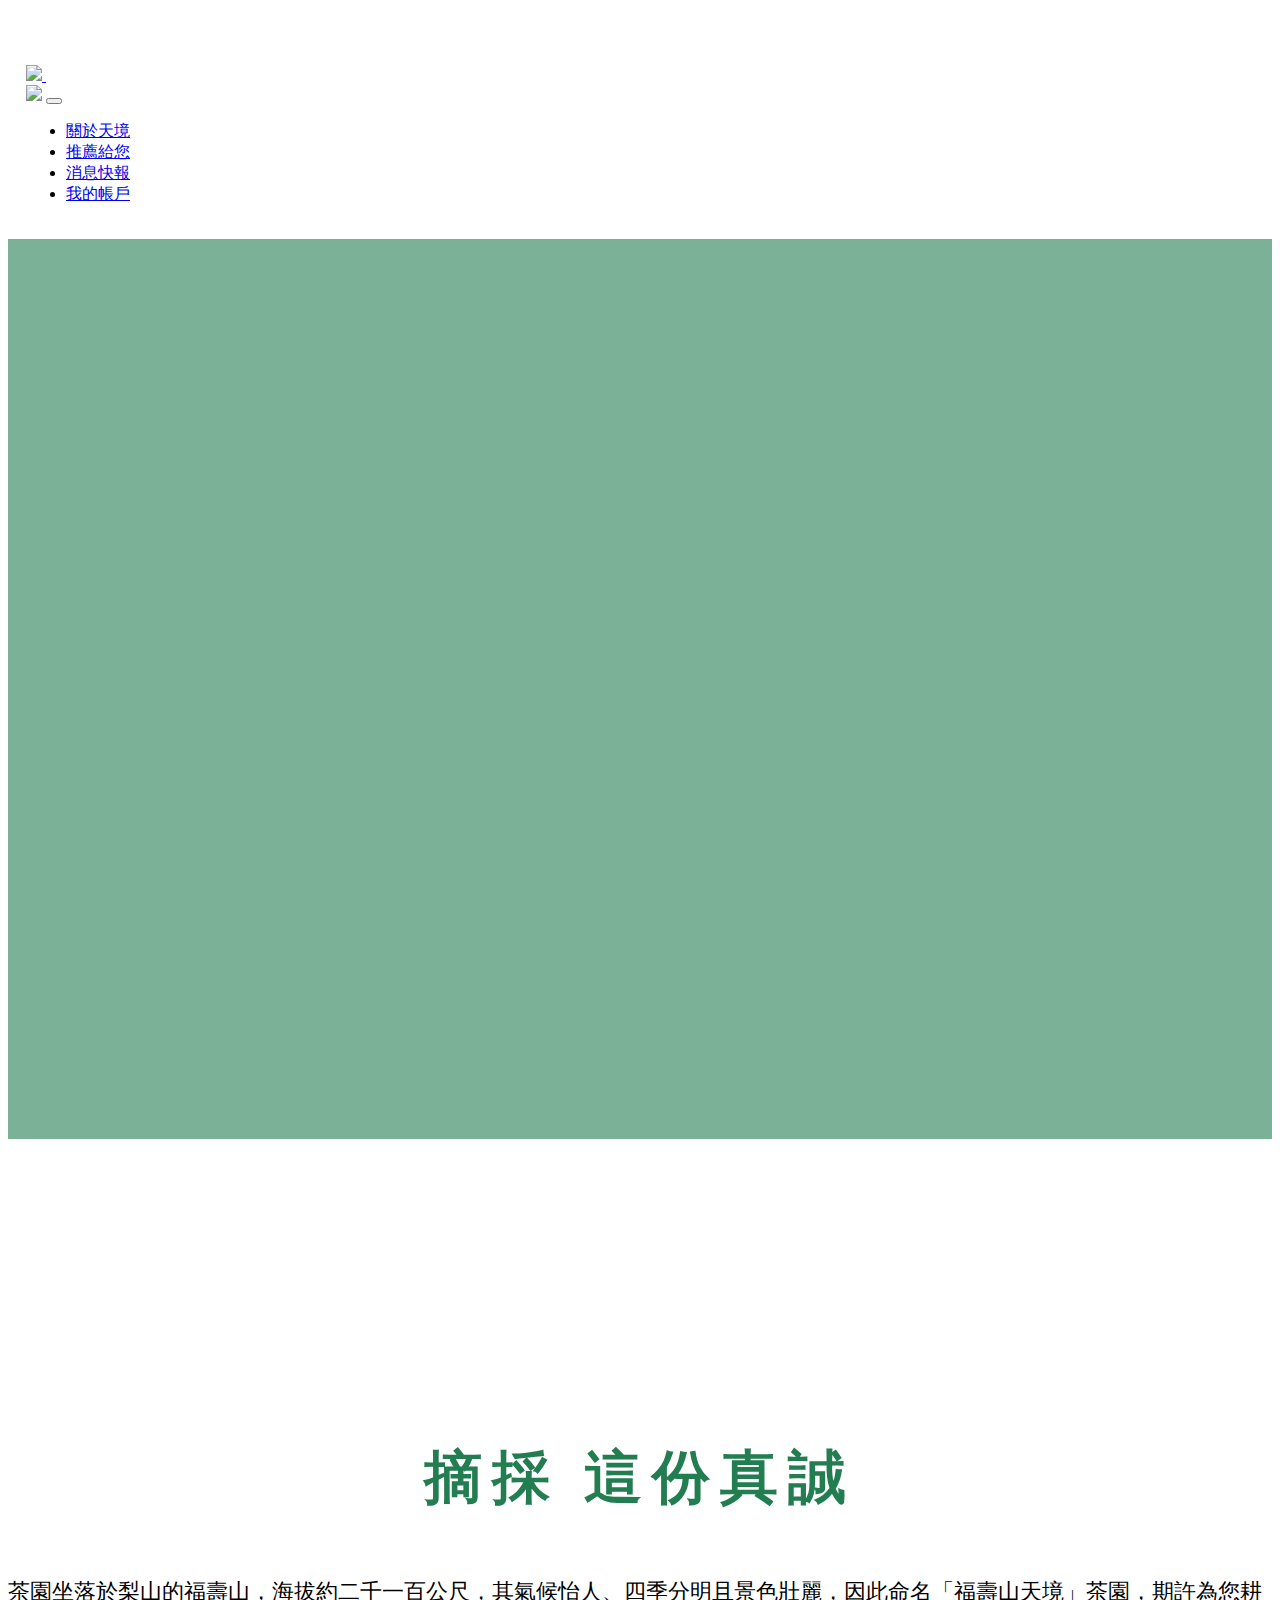
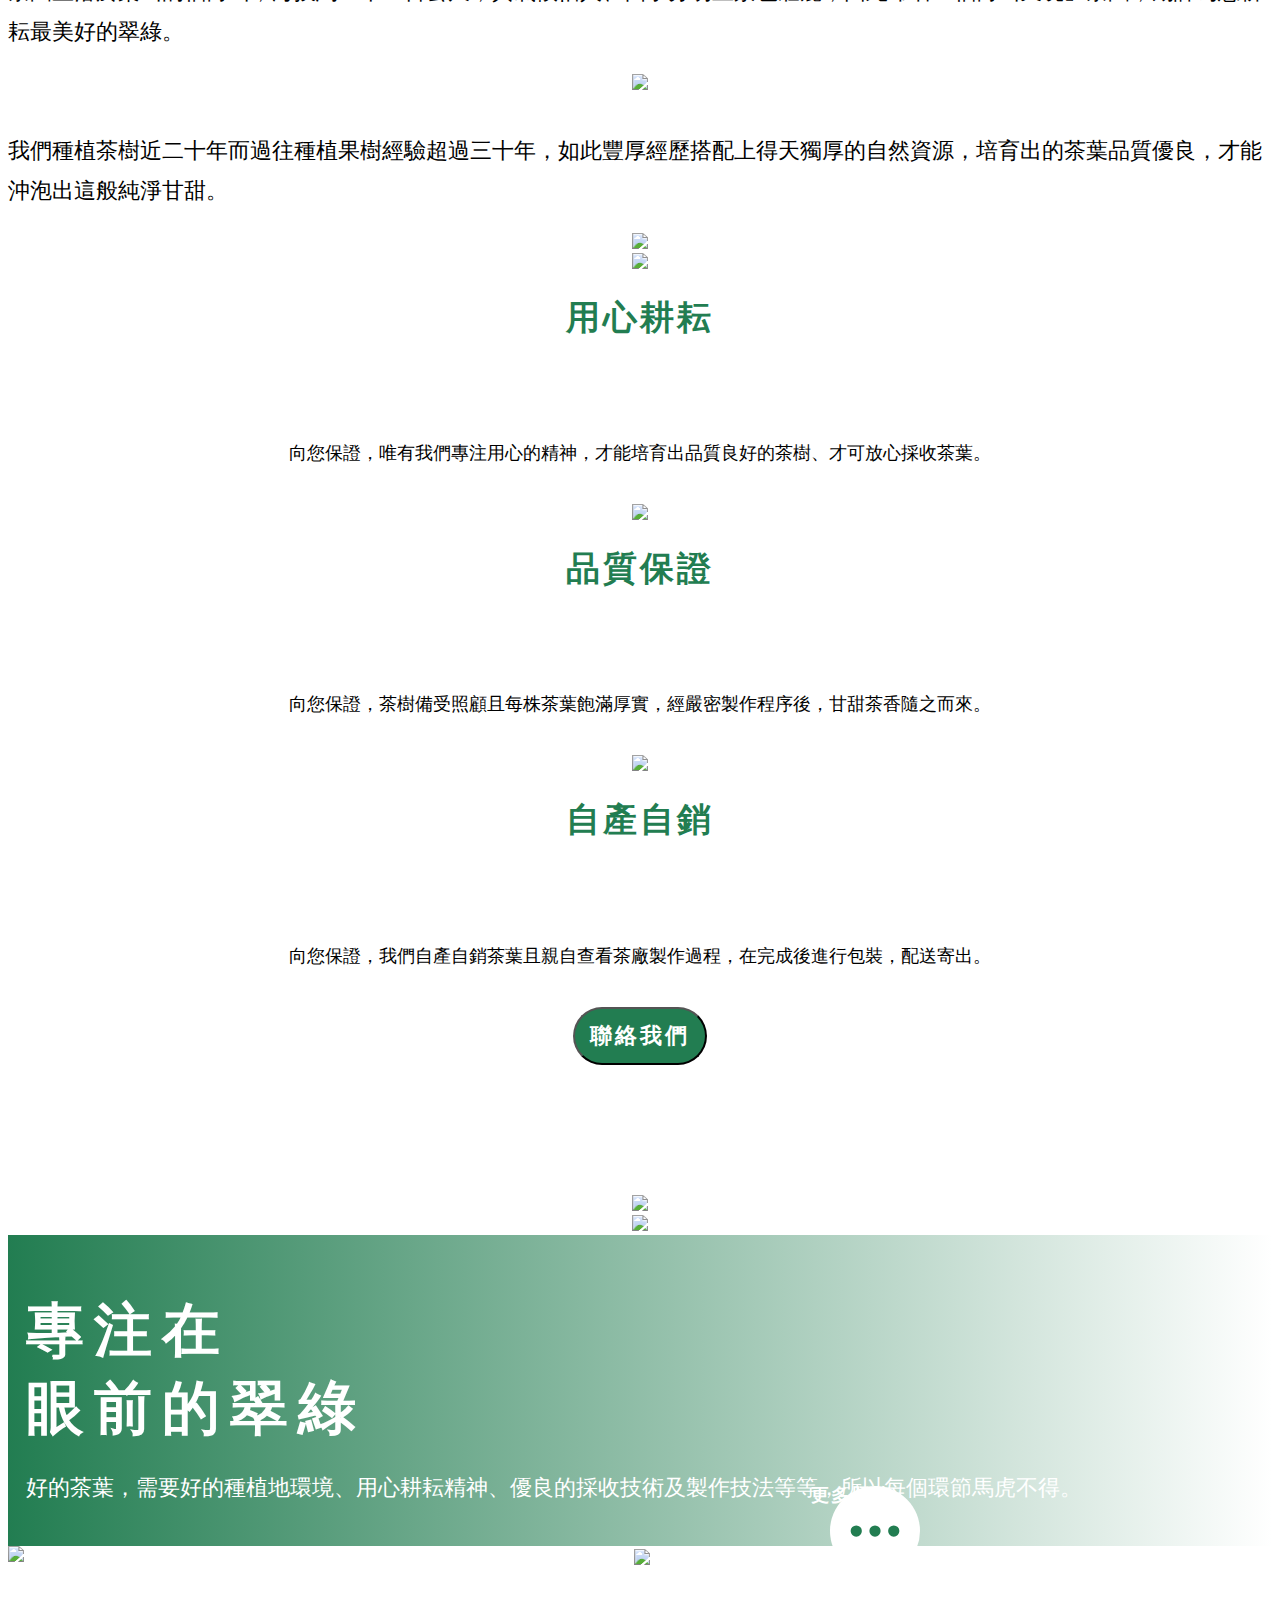
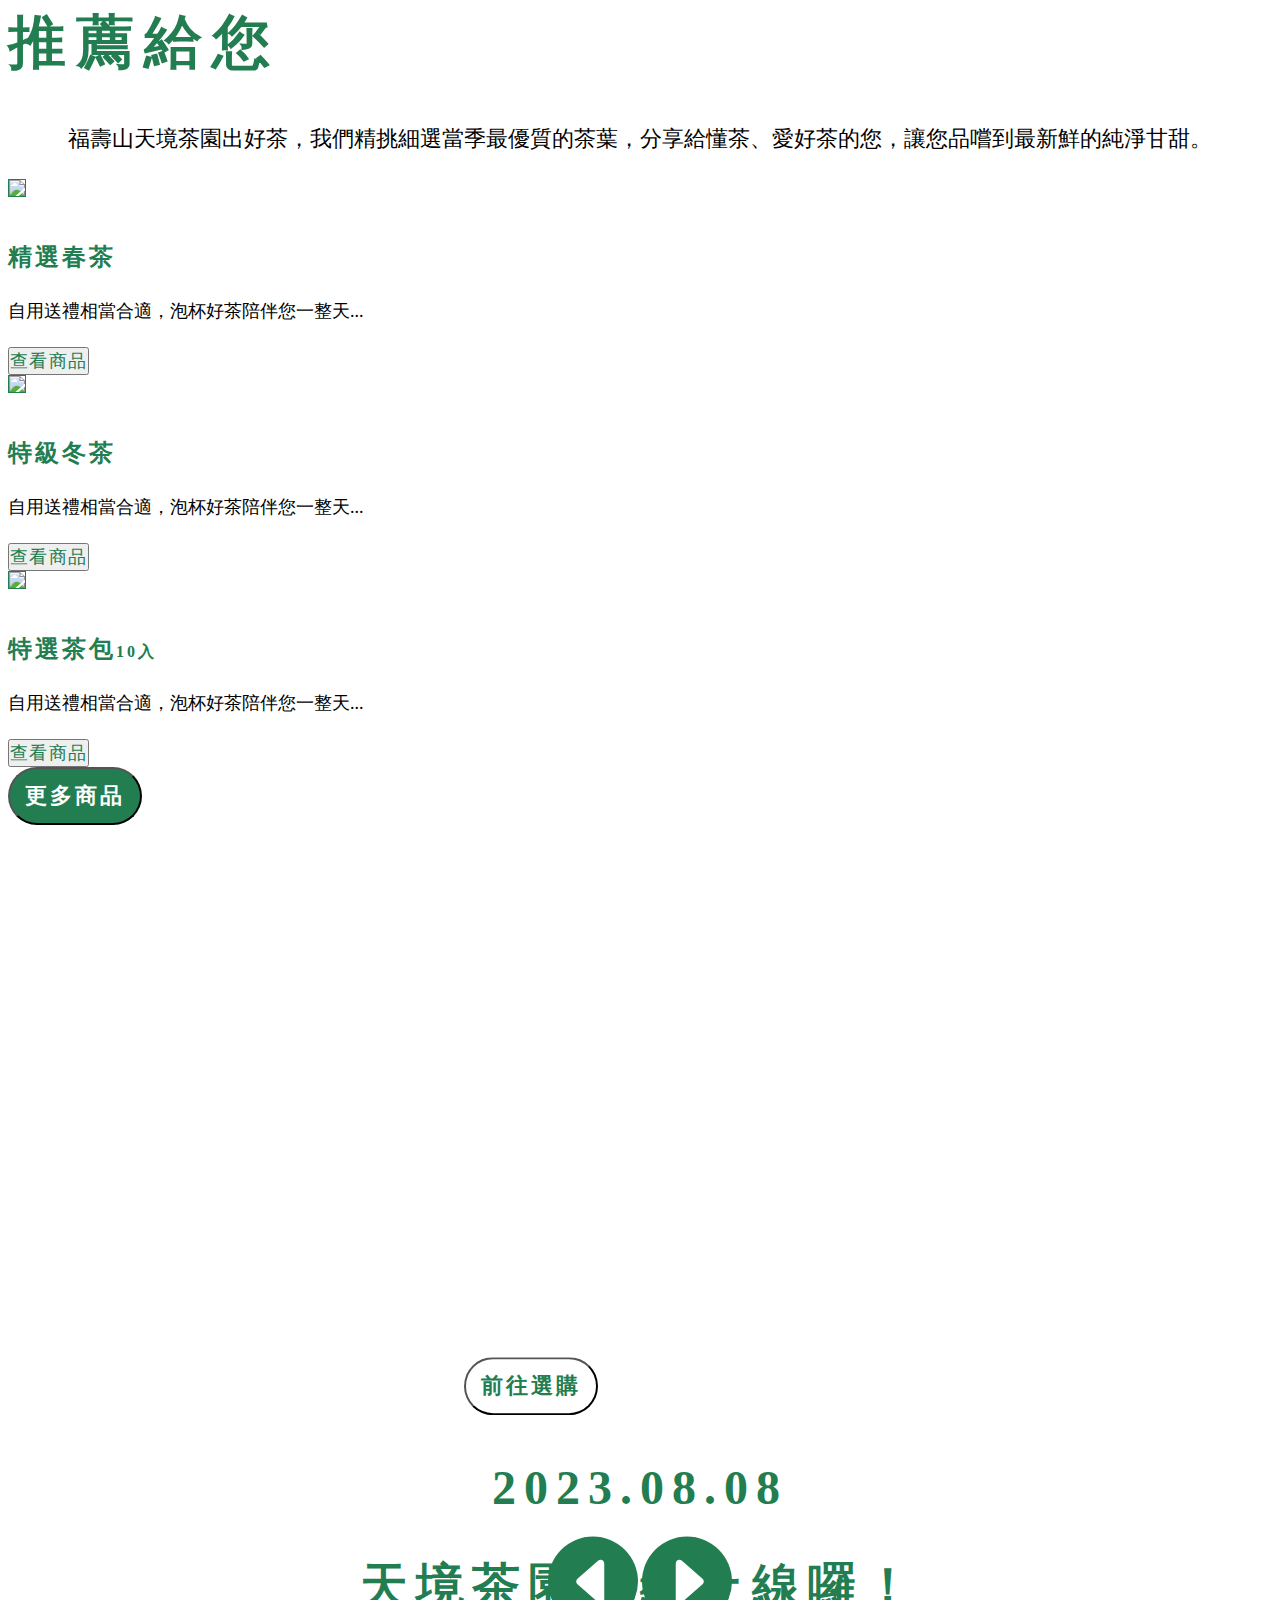
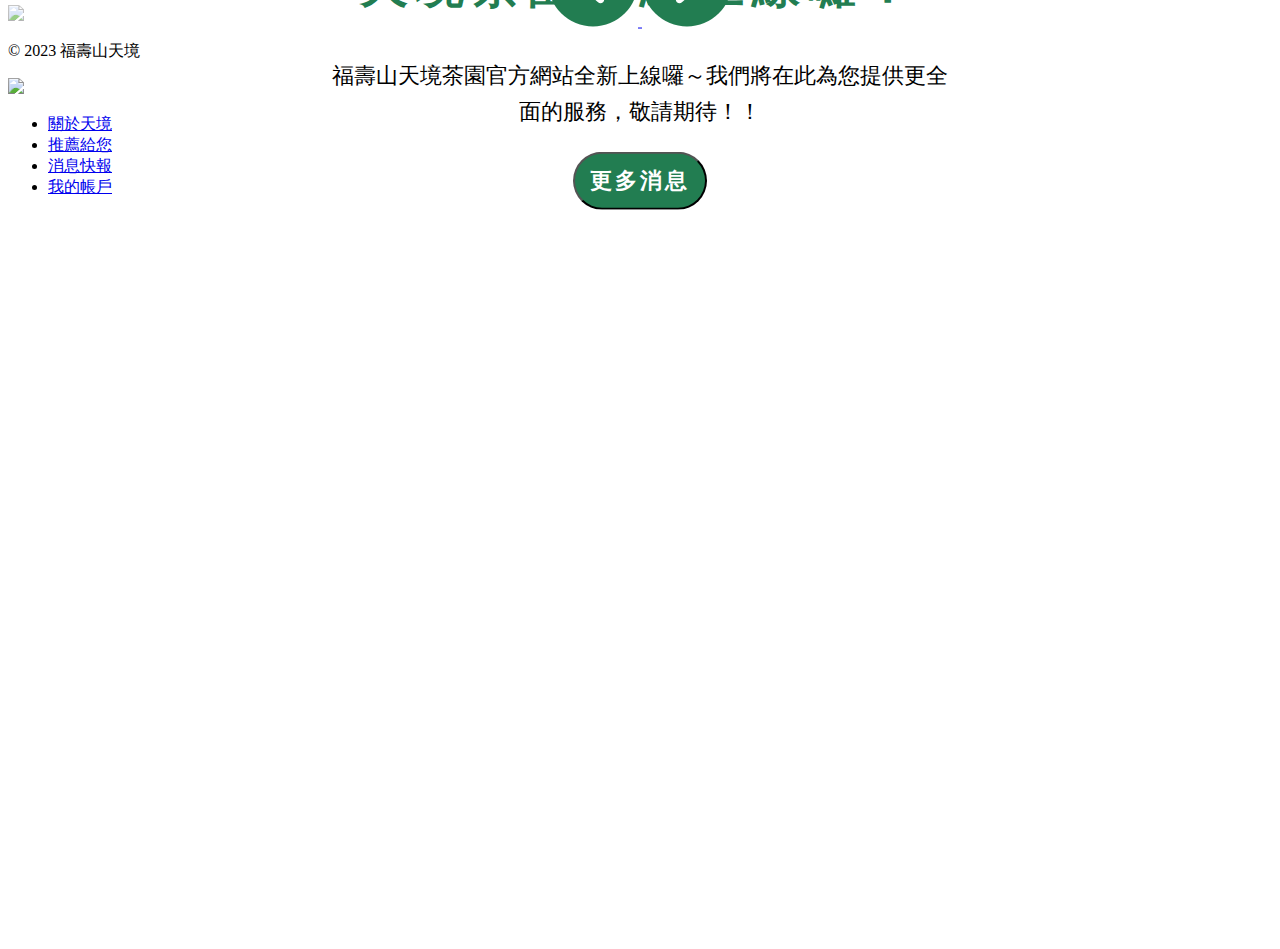
==== commit c73bf49e: "230829 add index Banner video" ====
--- a/index.html
+++ b/index.html
@@ -61,7 +61,12 @@
 
     <!-- Banner -->
     <div class="Banner container-fluid">
-        <div class="BannerCont container">
+        <div style="width:100%;height:0px;position:relative;padding-bottom:56.250%;"><iframe
+                src="https://streamable.com/e/8mhp9r?autoplay=1&nocontrols=1" frameborder="0" width="100%" height="100%"
+                allowfullscreen allow="autoplay"
+                style="width:100%;height:100%;position:absolute;left:0px;top:0px;overflow:hidden;"></iframe></div>
+
+        <!-- <div class="BannerCont container">
             <div class="row">
                 <div class="col-12">
                     <h1>天境 邀您品茶</h1>
@@ -85,7 +90,8 @@
                 </div>
             </div>
         </div>
-        <div class="Scroll">Scroll</div>
+        <div class="Scroll">Scroll</div> -->
+
     </div>
 
     <!-- 關於天境 -->
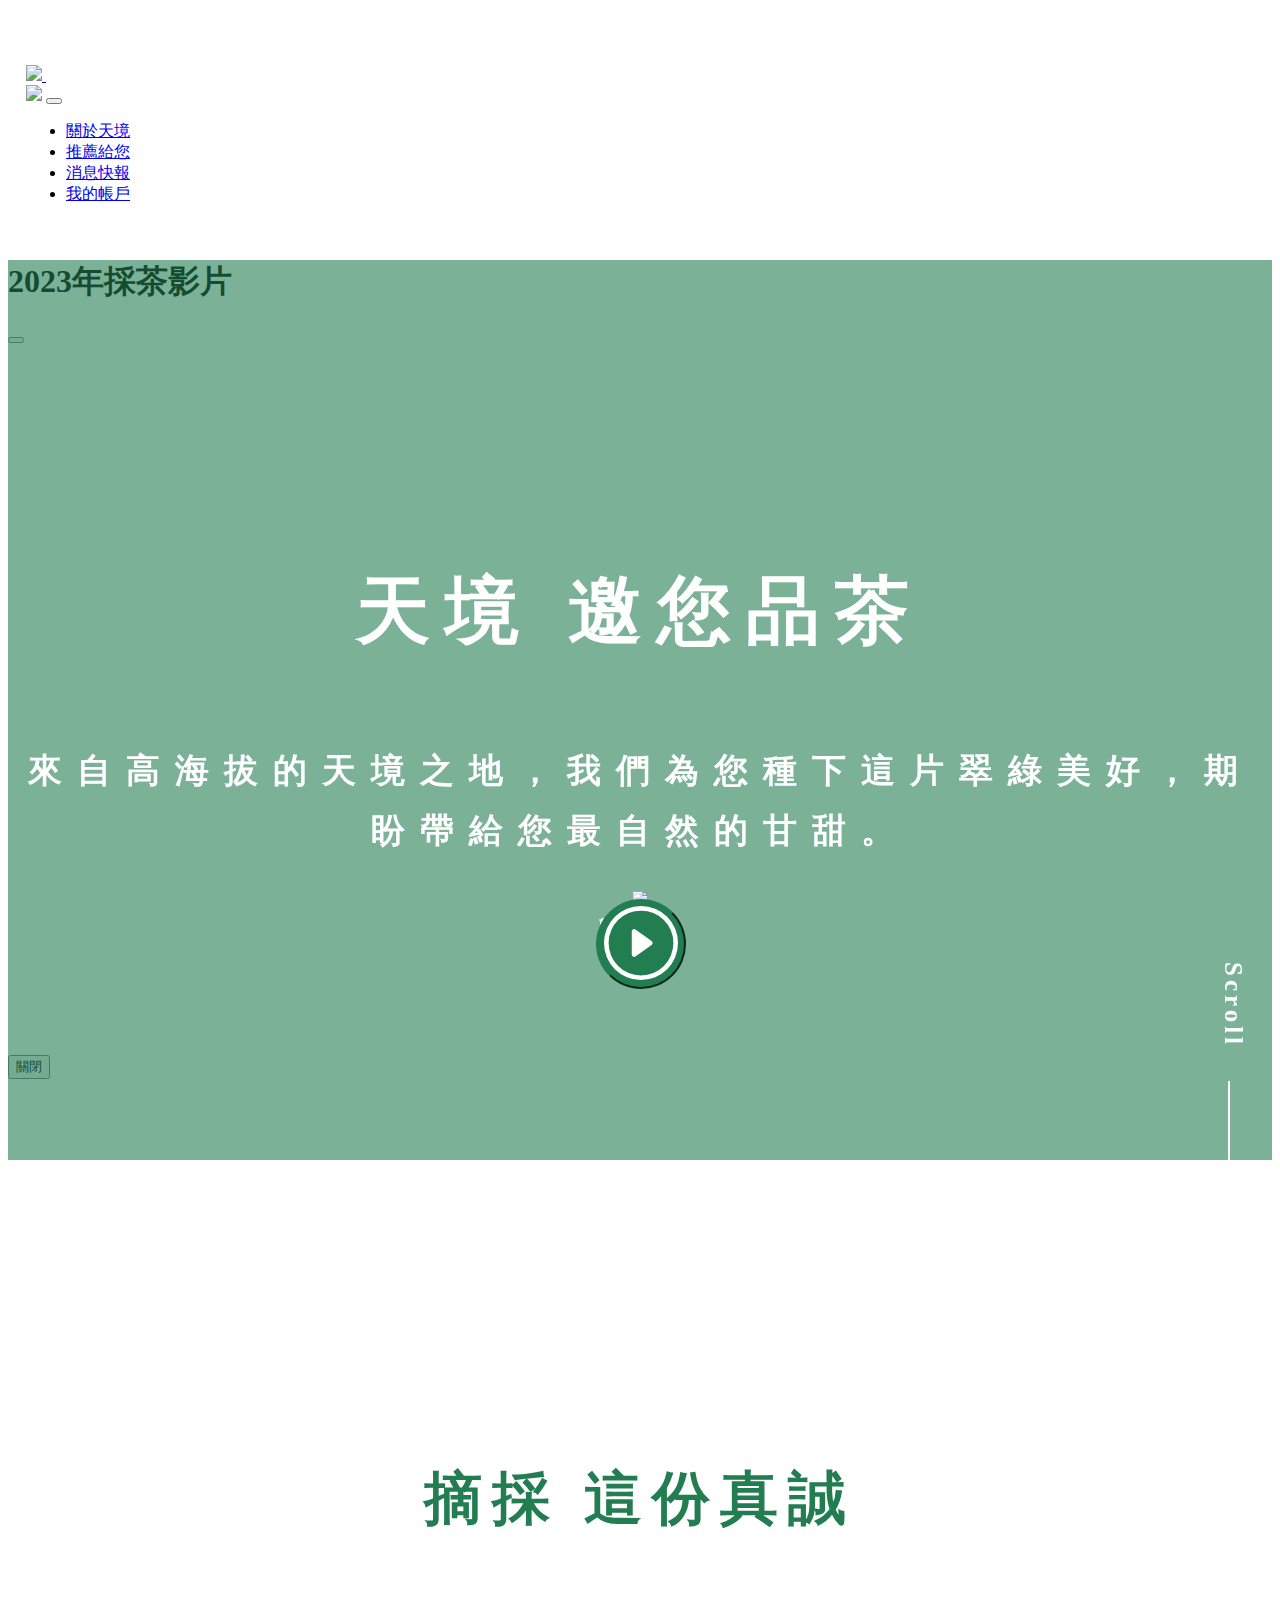
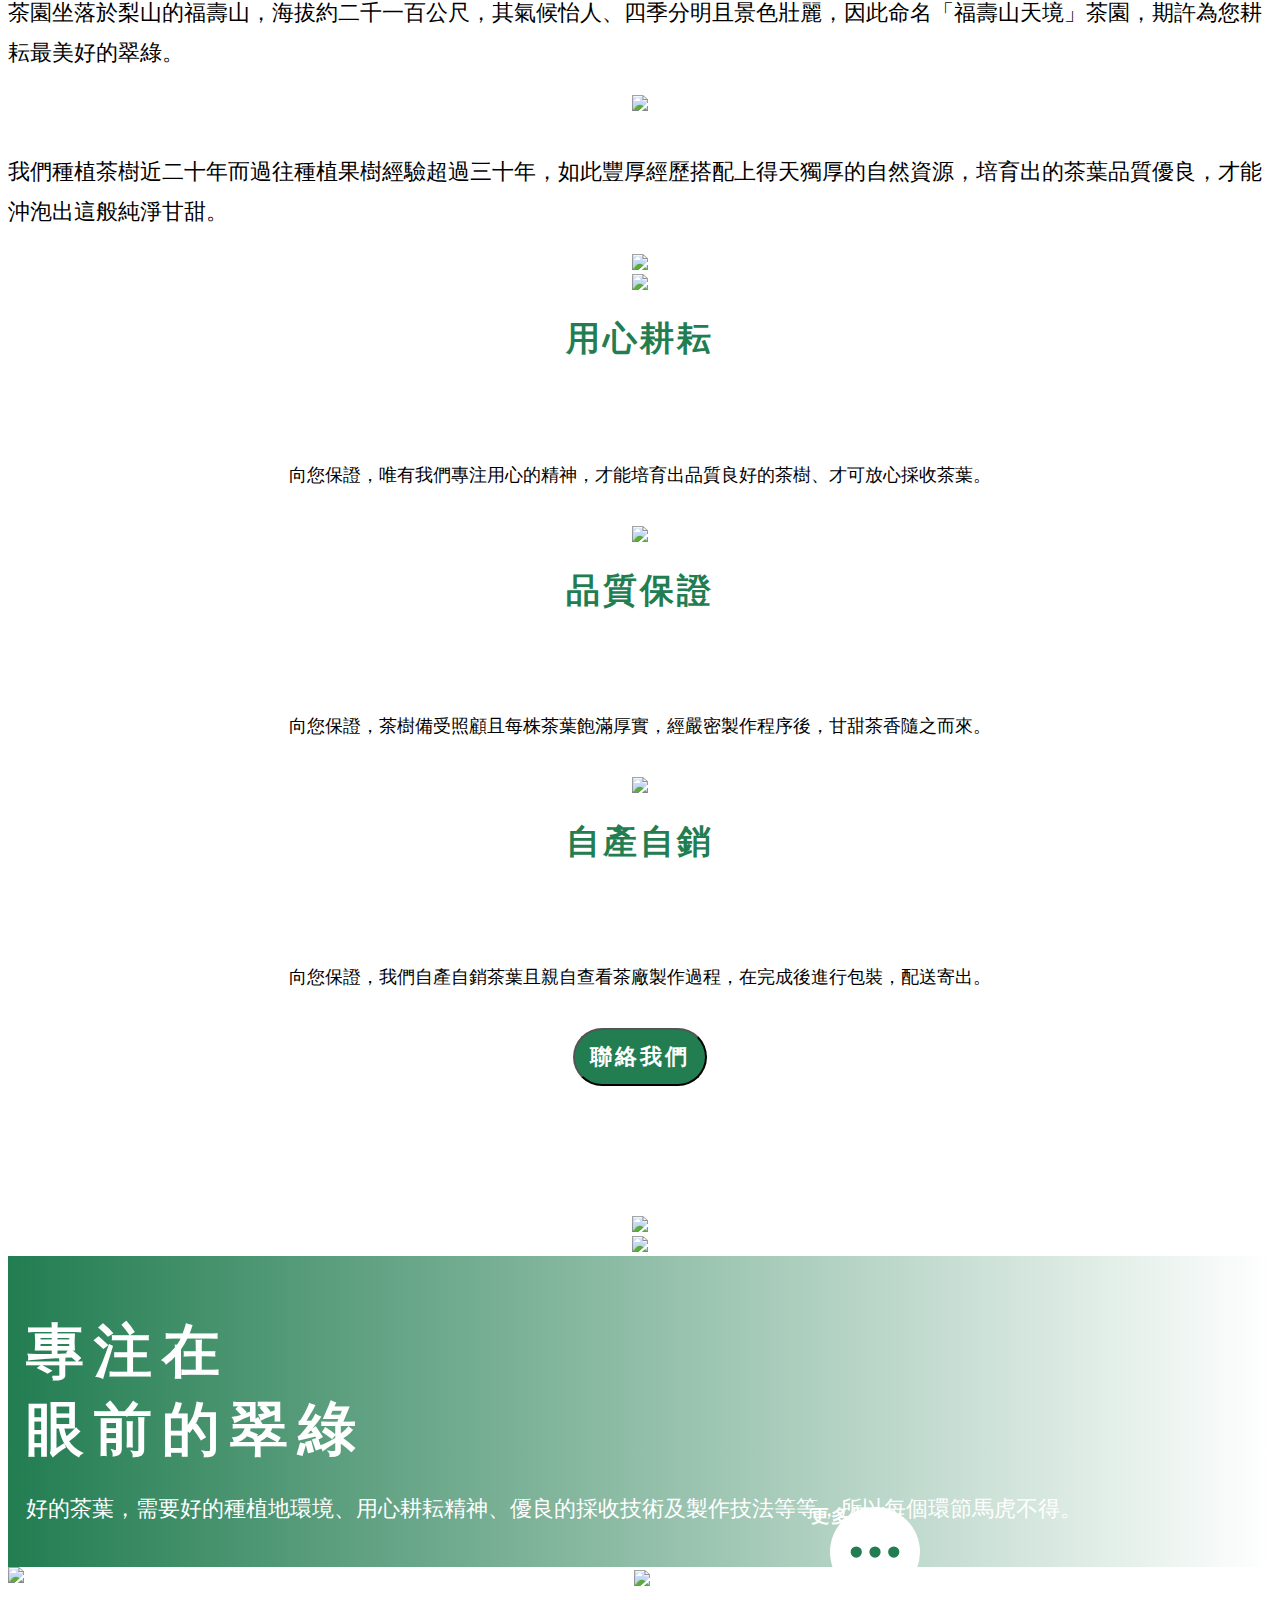
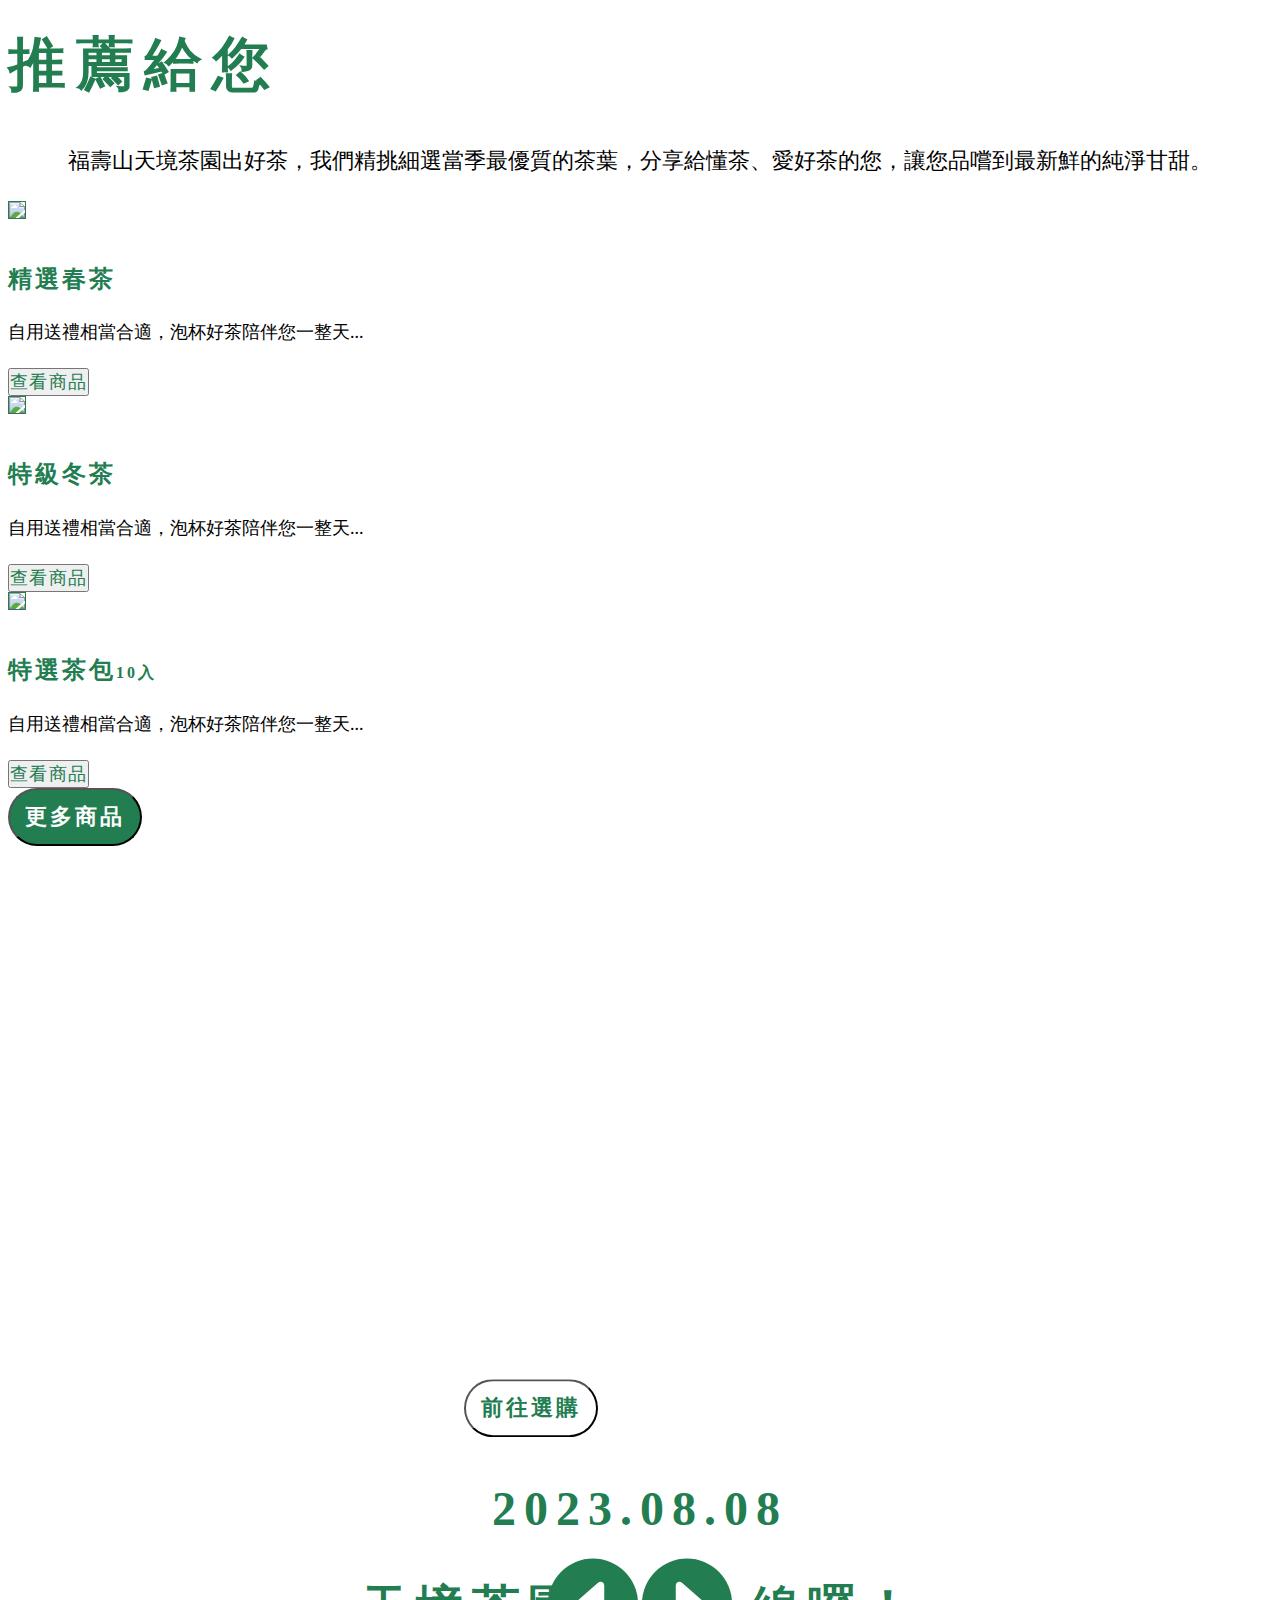
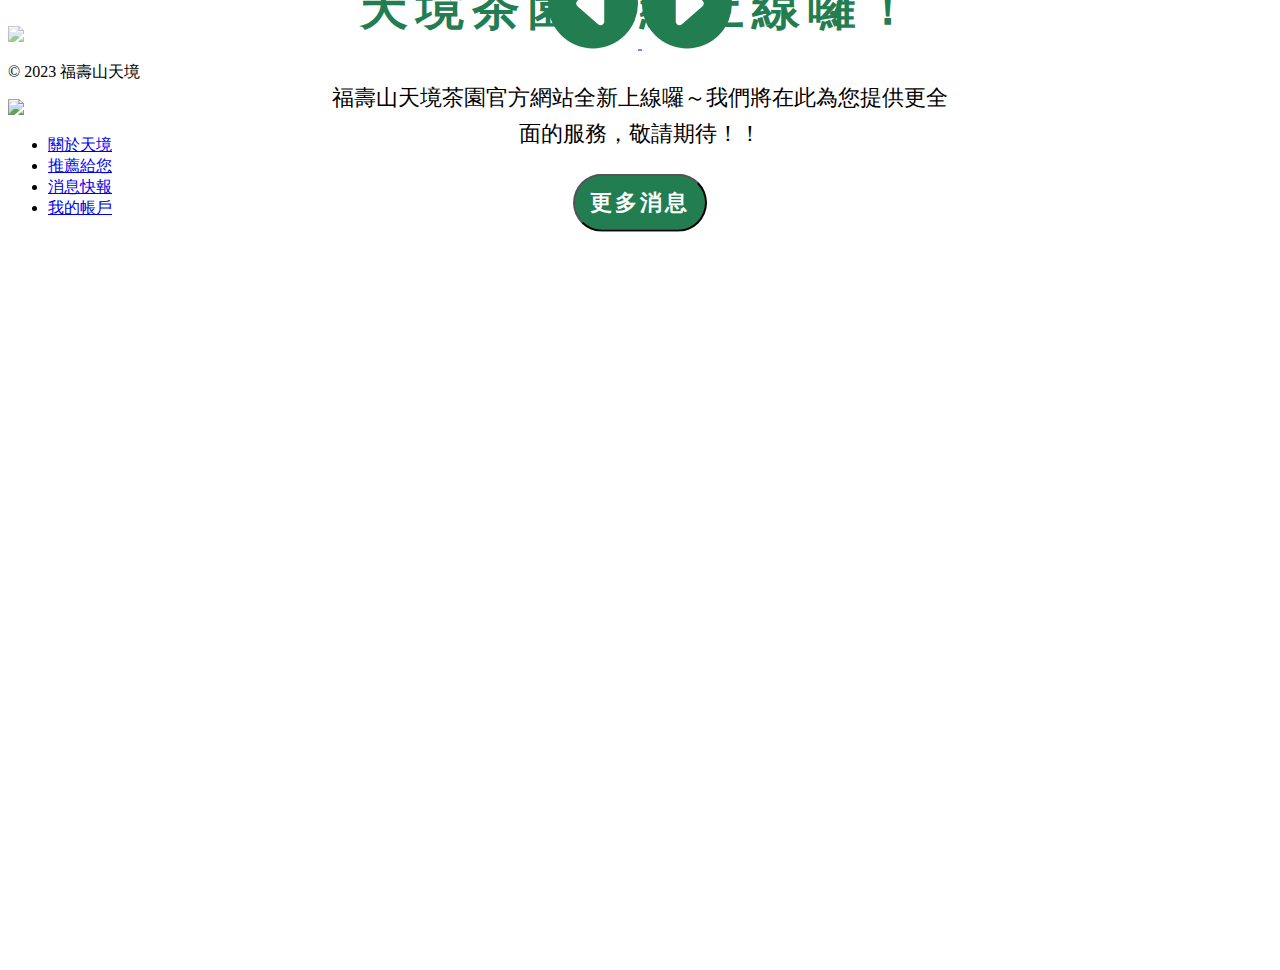
==== commit 9baaf5d6: "230829 modify index Banner PlayBtn video Modal" ====
--- a/index.html
+++ b/index.html
@@ -61,12 +61,7 @@
 
     <!-- Banner -->
     <div class="Banner container-fluid">
-        <div style="width:100%;height:0px;position:relative;padding-bottom:56.250%;"><iframe
-                src="https://streamable.com/e/8mhp9r?autoplay=1&nocontrols=1" frameborder="0" width="100%" height="100%"
-                allowfullscreen allow="autoplay"
-                style="width:100%;height:100%;position:absolute;left:0px;top:0px;overflow:hidden;"></iframe></div>
-
-        <!-- <div class="BannerCont container">
+        <div class="BannerCont container">
             <div class="row">
                 <div class="col-12">
                     <h1>天境 邀您品茶</h1>
@@ -80,18 +75,44 @@
                     <img src="https://img.onl/aIEUMt" class="BanImg1 img-fluid">
                     <div class="Play text-center">
                         <p>觀看影片</p>
-                        <svg xmlns="http://www.w3.org/2000/svg" fill="currentColor" class="PlayBtn bi bi-play-circle"
-                            viewBox="0 0 16 16">
-                            <path d="M8 15A7 7 0 1 1 8 1a7 7 0 0 1 0 14zm0 1A8 8 0 1 0 8 0a8 8 0 0 0 0 16z" />
-                            <path
-                                d="M6.271 5.055a.5.5 0 0 1 .52.038l3.5 2.5a.5.5 0 0 1 0 .814l-3.5 2.5A.5.5 0 0 1 6 10.5v-5a.5.5 0 0 1 .271-.445z" />
-                        </svg>
-                    </div>
-                </div>
-            </div>
-        </div>
-        <div class="Scroll">Scroll</div> -->
-
+                        <button type="button" class="PlayBtn btn" data-bs-toggle="modal" data-bs-target="#PlayBtnModal">
+                            <svg xmlns="http://www.w3.org/2000/svg" fill="currentColor" class="bi bi-play-circle"
+                                viewBox="0 0 16 16">
+                                <path d="M8 15A7 7 0 1 1 8 1a7 7 0 0 1 0 14zm0 1A8 8 0 1 0 8 0a8 8 0 0 0 0 16z" />
+                                <path
+                                    d="M6.271 5.055a.5.5 0 0 1 .52.038l3.5 2.5a.5.5 0 0 1 0 .814l-3.5 2.5A.5.5 0 0 1 6 10.5v-5a.5.5 0 0 1 .271-.445z" />
+                            </svg>
+                        </button>
+                    </div>
+                </div>
+            </div>
+        </div>
+        <div class="Scroll">Scroll</div>
+
+        <!-- Banner PlayBtn Modal -->
+        <div class="modal fade modal-xl" id="PlayBtnModal" tabindex="-1" aria-labelledby="exampleModalLabel"
+            aria-hidden="true">
+            <div class="modal-dialog">
+                <div class="modal-content">
+                    <div class="modal-header">
+                        <h1 class="modal-title fs-5">2023年採茶影片</h1>
+                        <button type="button" class="btn-close" data-bs-dismiss="modal" aria-label="Close"></button>
+                    </div>
+                    <div class="modal-body">
+                        <div style="width:100%;height:0px;position:relative;padding-bottom:56.250%;">
+                            <iframe src="https://streamable.com/e/8mhp9r?autoplay=1&nocontrols=1" frameborder="0"
+                                width="100%" height="100%" allowfullscreen allow="autoplay"
+                                style="width:100%;height:100%;position:absolute;left:0px;top:0px;overflow:hidden;">
+                            </iframe>
+                        </div>
+                    </div>
+                    <div class="modal-footer">
+                        <button type="button" class="btn btn-secondary" data-bs-dismiss="modal">關閉</button>
+                        <!-- <button type="button" class="btn btn-primary">Save changes</button> -->
+                    </div>
+                </div>
+            </div>
+        </div>
     </div>
 
     <!-- 關於天境 -->
--- a/css/main.css
+++ b/css/main.css
@@ -116,9 +116,9 @@
     left: 46.5%;
     width: 90px;
     height: 90px;
-    padding: 17px;
     border-radius: 50px;
     background-color: rgb(34, 125, 81);
+    border-color: rgb(34, 125, 81);
     color: white;
 }
 
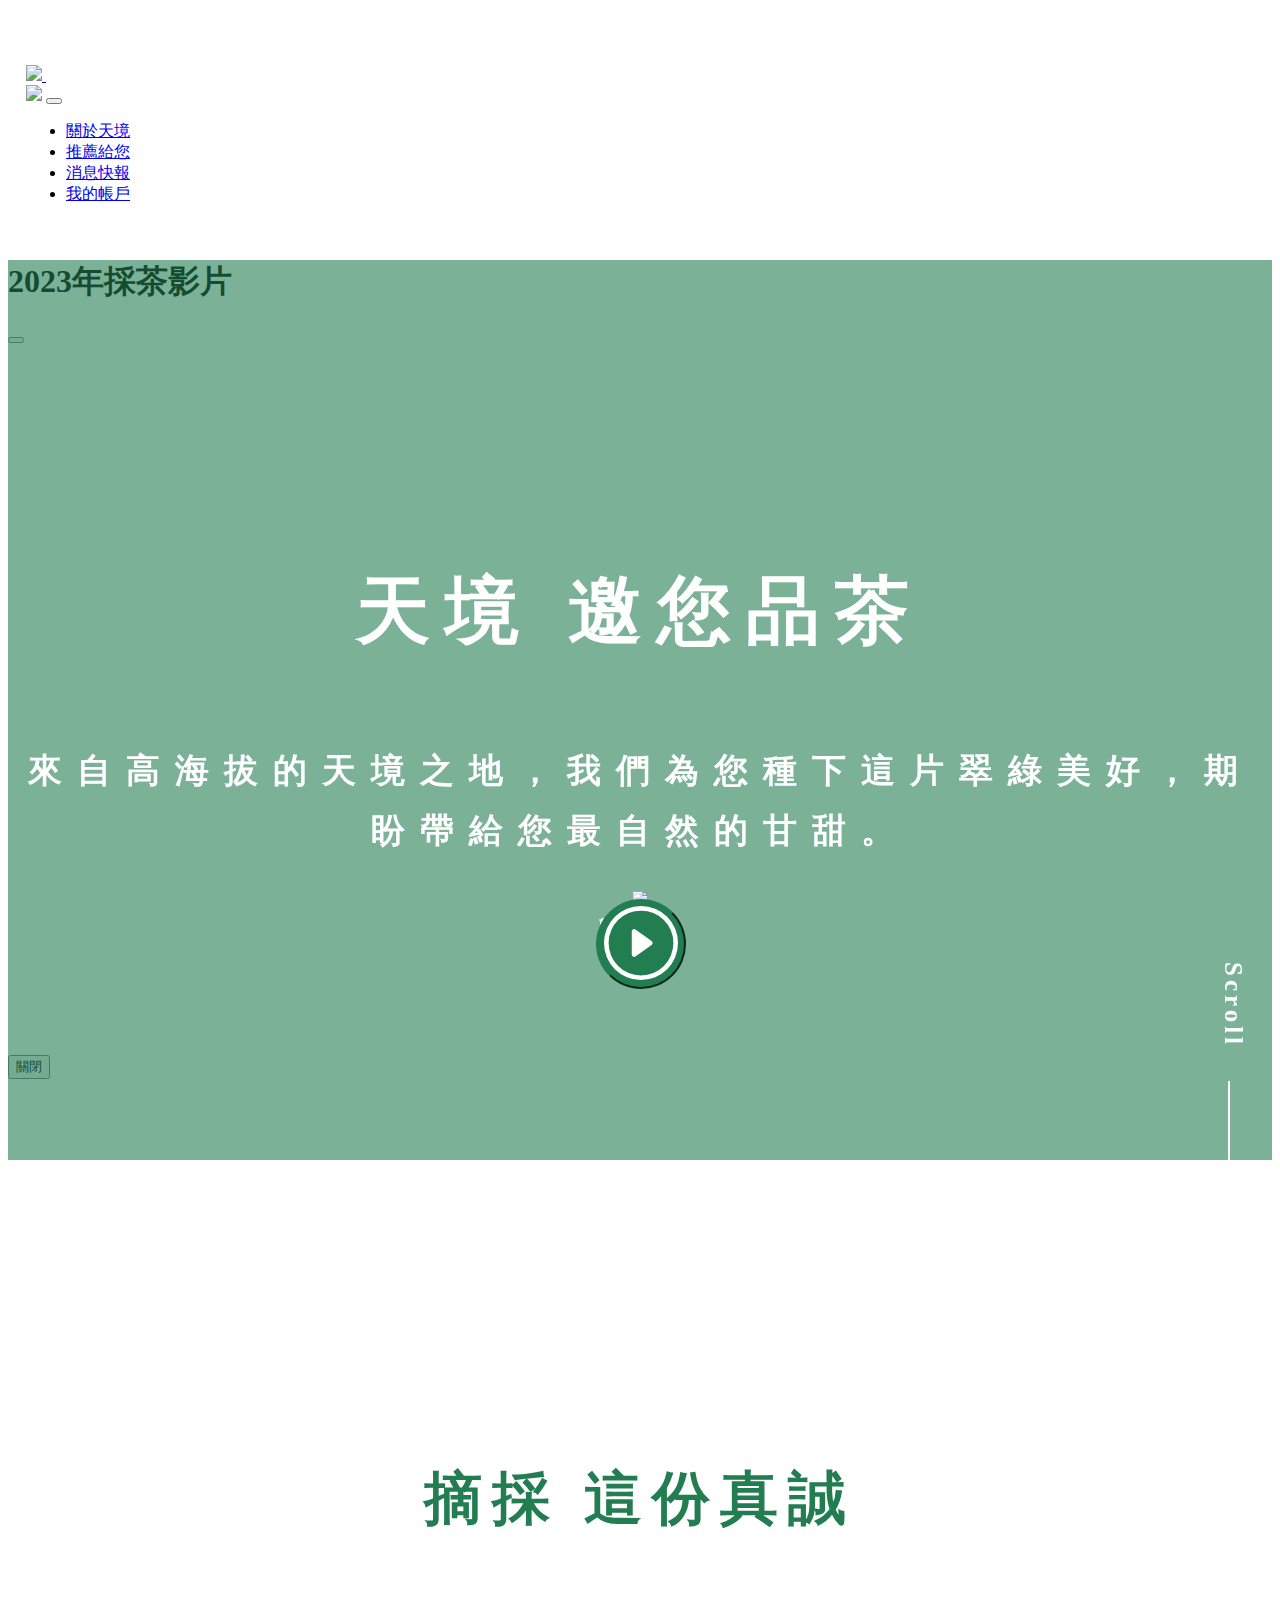
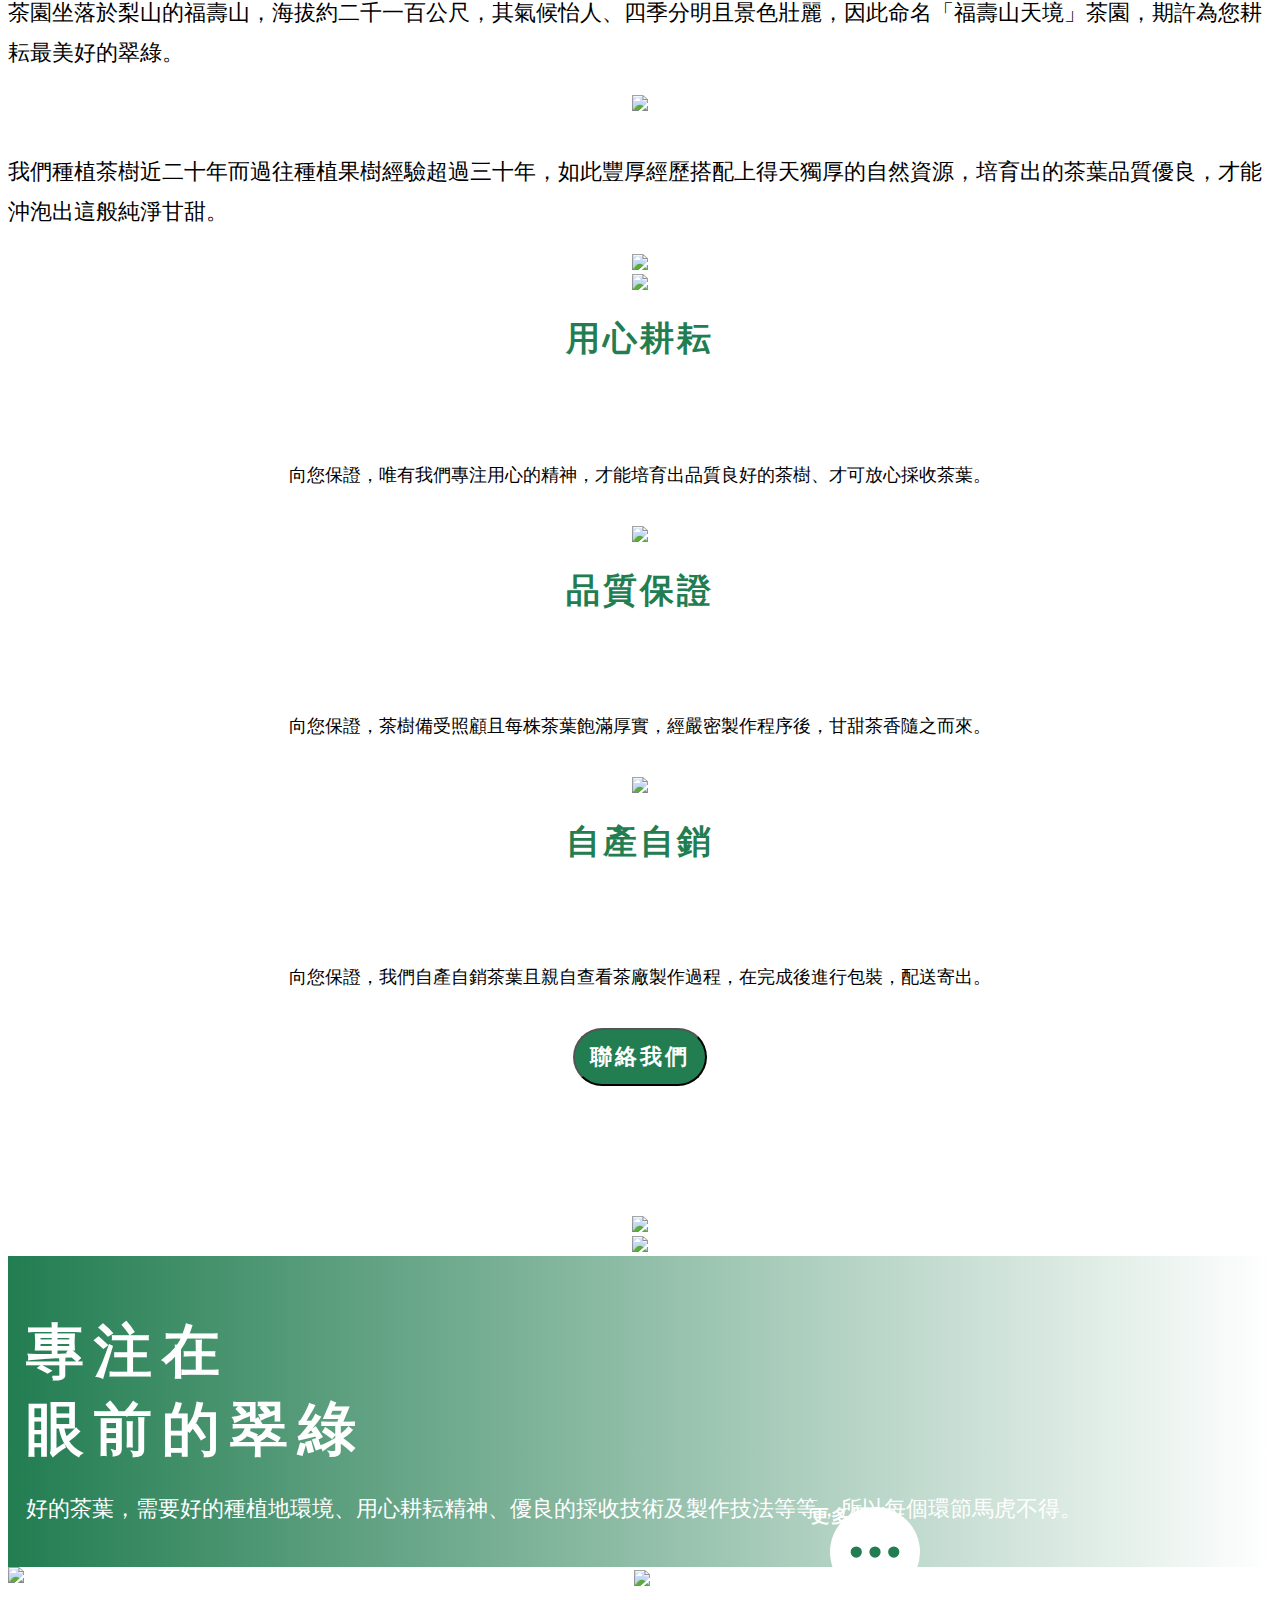
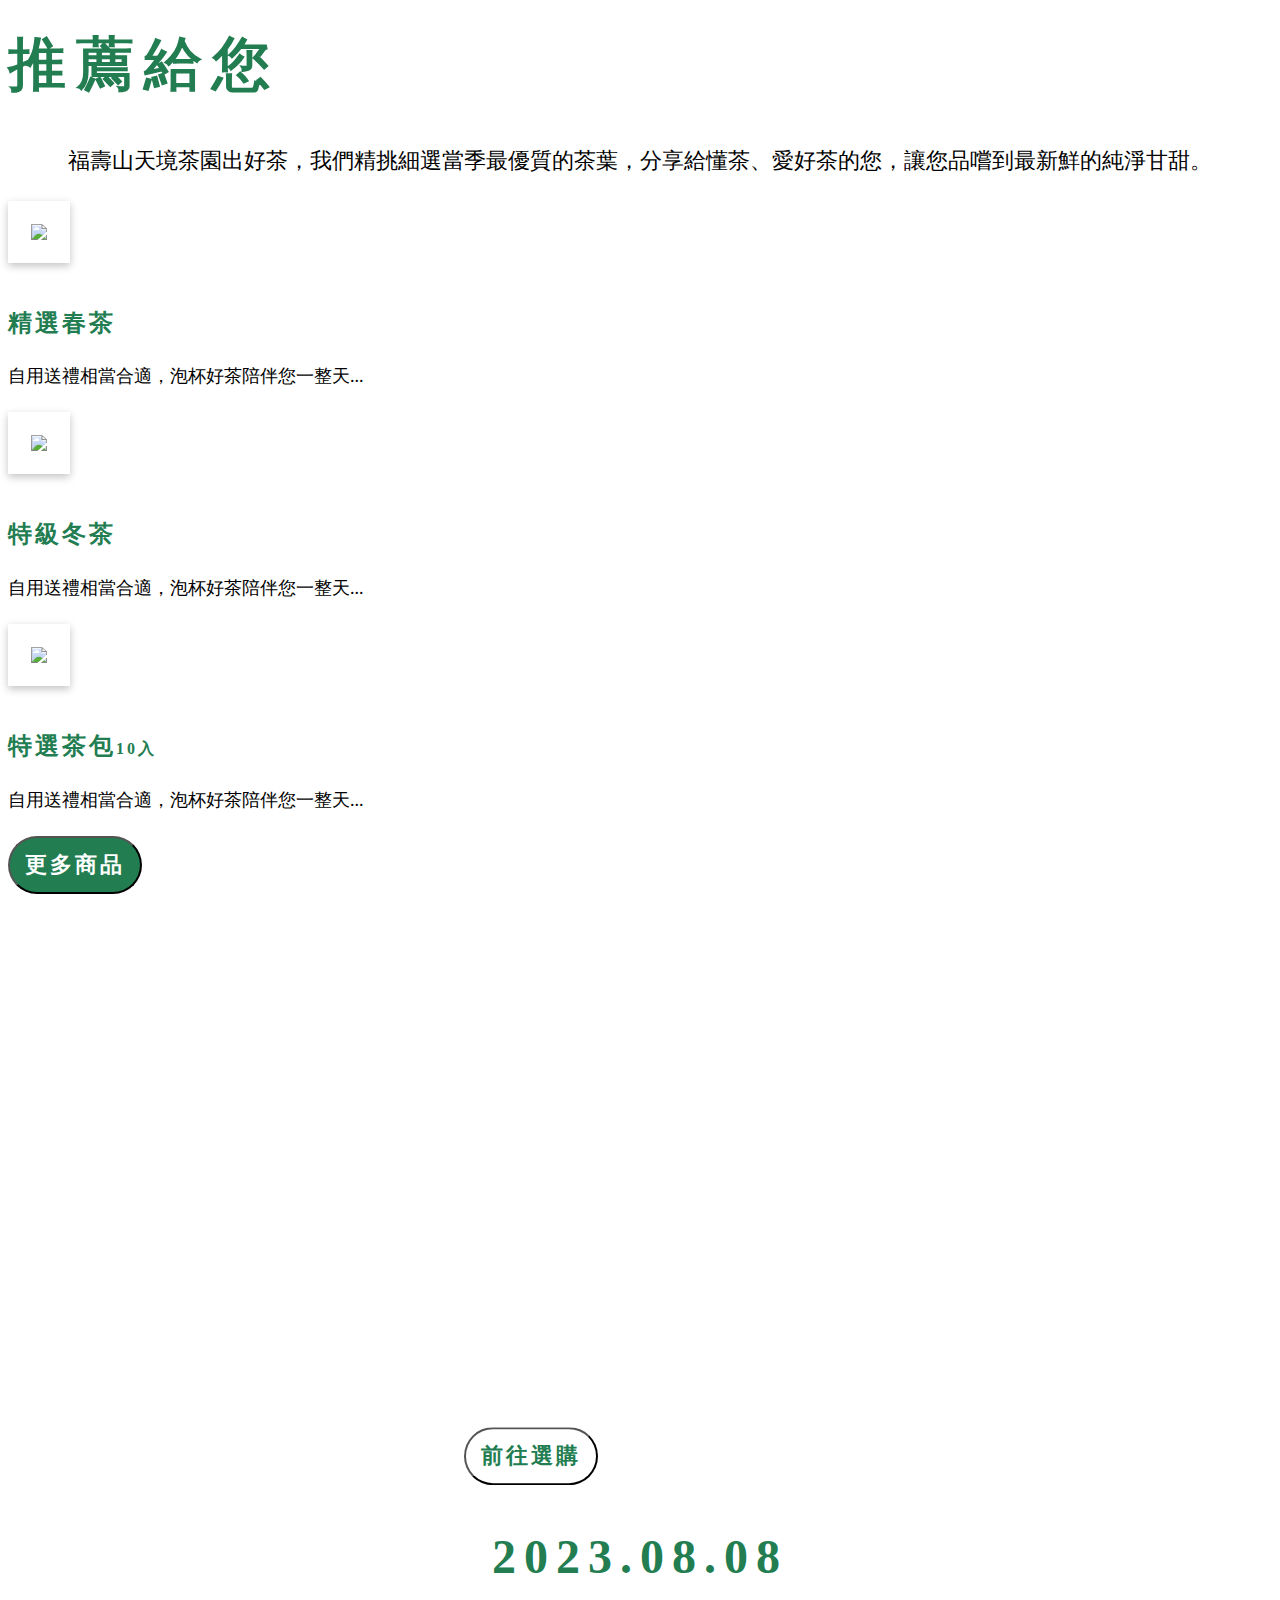
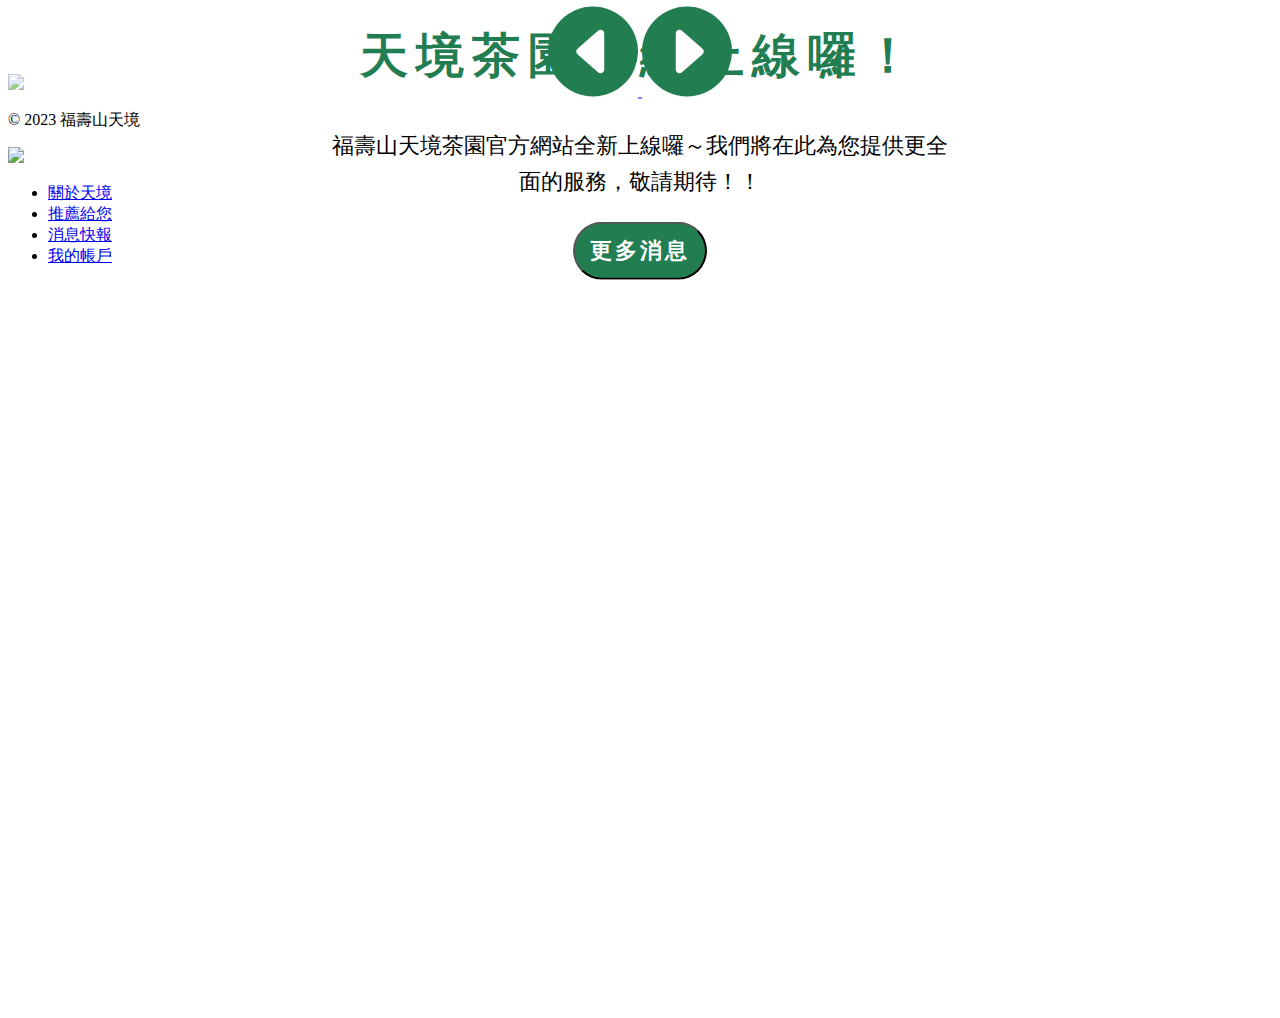
==== commit f5f299ea: "230901 modify index Product item" ====
--- a/index.html
+++ b/index.html
@@ -1,5 +1,5 @@
 <!doctype html>
-<html lang="en">
+<html lang="zh-Hant">
 
 <head>
     <meta charset="utf-8">
@@ -9,13 +9,14 @@
         integrity="sha384-4bw+/aepP/YC94hEpVNVgiZdgIC5+VKNBQNGCHeKRQN+PtmoHDEXuppvnDJzQIu9" crossorigin="anonymous">
 
     <link href="css/main.css" rel="stylesheet">
+    <link href="css/Forindex.css" rel="stylesheet">
     <link href="css/breakpoint.css" rel="stylesheet">
 </head>
 
 <body>
     <nav class="Navbar navbar fixed-top">
         <div class="container-fluid">
-            <a class="navbar-brand" href="#">
+            <a class="navbar-brand" href="index.html">
                 <img class="logo" src="https://img.onl/qI39AX" width="38">
             </a>
             <button class="NavTog navbar-toggler" type="button" data-bs-toggle="offcanvas"
@@ -25,19 +26,19 @@
             <div class="offcanvas offcanvas-end" tabindex="-1" id="offcanvasNavbar"
                 aria-labelledby="offcanvasNavbarLabel">
                 <div class="offcanvas-header">
-                    <a href="#"><img src="https://img.onl/qI39AX" width="28"></a>
+                    <a href="index.html"><img src="https://img.onl/qI39AX" width="28"></a>
                     <button type="button" class="btn-close" data-bs-dismiss="offcanvas" aria-label="Close"></button>
                 </div>
                 <div class="offcanvas-body">
                     <ul class="navbar-nav justify-content-end flex-grow-1 pe-3">
                         <li class="nav-item">
-                            <a class="nav-link active" href="#About">關於天境</a>
+                            <a class="nav-link active" href="index.html#About">關於天境</a>
                         </li>
                         <li class="nav-item">
-                            <a class="nav-link" href="#Product">推薦給您</a>
+                            <a class="nav-link" href="index.html#Product">推薦給您</a>
                         </li>
                         <li class="nav-item">
-                            <a class="nav-link" href="#News">消息快報</a>
+                            <a class="nav-link" href="index.html#News">消息快報</a>
                         </li>
                         <li class="nav-item dropdown">
                             <a class="nav-link dropdown-toggle" href="#" role="button" data-bs-toggle="dropdown"
@@ -236,8 +237,17 @@
             <div class="row row-cols-2 row-cols-md-3 row-cols-xl-3">
                 <div class="col p-3">
                     <div class="row">
-                        <div class="col-12">
+                        <div class="ProdsImgCont col-12">
                             <img src="https://img.onl/4BsL1Q" class="ProdsImg img-fluid">
+                            <a type="button" class="EnterBtn btn" href="#">
+                                <svg xmlns="http://www.w3.org/2000/svg" fill="currentColor"
+                                    class="bi bi-box-arrow-in-right" viewBox="0 0 16 16">
+                                    <path fill-rule="evenodd"
+                                        d="M6 3.5a.5.5 0 0 1 .5-.5h8a.5.5 0 0 1 .5.5v9a.5.5 0 0 1-.5.5h-8a.5.5 0 0 1-.5-.5v-2a.5.5 0 0 0-1 0v2A1.5 1.5 0 0 0 6.5 14h8a1.5 1.5 0 0 0 1.5-1.5v-9A1.5 1.5 0 0 0 14.5 2h-8A1.5 1.5 0 0 0 5 3.5v2a.5.5 0 0 0 1 0v-2z" />
+                                    <path fill-rule="evenodd"
+                                        d="M11.854 8.354a.5.5 0 0 0 0-.708l-3-3a.5.5 0 1 0-.708.708L10.293 7.5H1.5a.5.5 0 0 0 0 1h8.793l-2.147 2.146a.5.5 0 0 0 .708.708l3-3z" />
+                                </svg>
+                            </a>
                         </div>
                         <div class="col-12">
                             <h2 class="ProdsTit">精選春茶</h2>
@@ -245,15 +255,21 @@
                         <div class="col-12">
                             <p class="ProdsTex">自用送禮相當合適，泡杯好茶陪伴您一整天...</p>
                         </div>
-                        <div class="col-12">
-                            <button type="button" class="ProdsLink btn btn-link">查看商品</button>
-                        </div>
                     </div>
                 </div>
                 <div class="col p-3">
                     <div class="row">
-                        <div class="col-12">
+                        <div class="ProdsImgCont col-12">
                             <img src="https://img.onl/z9EsAQ" class="ProdsImg img-fluid">
+                            <a type="button" class="EnterBtn btn" href="#">
+                                <svg xmlns="http://www.w3.org/2000/svg" fill="currentColor"
+                                    class="bi bi-box-arrow-in-right" viewBox="0 0 16 16">
+                                    <path fill-rule="evenodd"
+                                        d="M6 3.5a.5.5 0 0 1 .5-.5h8a.5.5 0 0 1 .5.5v9a.5.5 0 0 1-.5.5h-8a.5.5 0 0 1-.5-.5v-2a.5.5 0 0 0-1 0v2A1.5 1.5 0 0 0 6.5 14h8a1.5 1.5 0 0 0 1.5-1.5v-9A1.5 1.5 0 0 0 14.5 2h-8A1.5 1.5 0 0 0 5 3.5v2a.5.5 0 0 0 1 0v-2z" />
+                                    <path fill-rule="evenodd"
+                                        d="M11.854 8.354a.5.5 0 0 0 0-.708l-3-3a.5.5 0 1 0-.708.708L10.293 7.5H1.5a.5.5 0 0 0 0 1h8.793l-2.147 2.146a.5.5 0 0 0 .708.708l3-3z" />
+                                </svg>
+                            </a>
                         </div>
                         <div class="col-12">
                             <h2 class="ProdsTit">特級冬茶</h2>
@@ -261,15 +277,21 @@
                         <div class="col-12">
                             <p class="ProdsTex">自用送禮相當合適，泡杯好茶陪伴您一整天...</p>
                         </div>
-                        <div class="col-12">
-                            <button type="button" class="ProdsLink btn btn-link">查看商品</button>
-                        </div>
                     </div>
                 </div>
                 <div class="col p-3">
                     <div class="row">
-                        <div class="col-12">
+                        <div class="ProdsImgCont col-12">
                             <img src="https://img.onl/Arvnb" class="ProdsImg img-fluid">
+                            <a type="button" class="EnterBtn btn" href="#">
+                                <svg xmlns="http://www.w3.org/2000/svg" fill="currentColor"
+                                    class="bi bi-box-arrow-in-right" viewBox="0 0 16 16">
+                                    <path fill-rule="evenodd"
+                                        d="M6 3.5a.5.5 0 0 1 .5-.5h8a.5.5 0 0 1 .5.5v9a.5.5 0 0 1-.5.5h-8a.5.5 0 0 1-.5-.5v-2a.5.5 0 0 0-1 0v2A1.5 1.5 0 0 0 6.5 14h8a1.5 1.5 0 0 0 1.5-1.5v-9A1.5 1.5 0 0 0 14.5 2h-8A1.5 1.5 0 0 0 5 3.5v2a.5.5 0 0 0 1 0v-2z" />
+                                    <path fill-rule="evenodd"
+                                        d="M11.854 8.354a.5.5 0 0 0 0-.708l-3-3a.5.5 0 1 0-.708.708L10.293 7.5H1.5a.5.5 0 0 0 0 1h8.793l-2.147 2.146a.5.5 0 0 0 .708.708l3-3z" />
+                                </svg>
+                            </a>
                         </div>
                         <div class="col-12">
                             <h2 class="ProdsTit">特選茶包<span class="p-1" style="font-size: 16px;">10入</span></h2>
@@ -277,14 +299,11 @@
                         <div class="col-12">
                             <p class="ProdsTex">自用送禮相當合適，泡杯好茶陪伴您一整天...</p>
                         </div>
-                        <div class="col-12">
-                            <button type="button" class="ProdsLink btn btn-link">查看商品</button>
-                        </div>
                     </div>
                 </div>
             </div>
             <div class="text-center">
-                <button type="button" class="Btn btn mt-5">更多商品</button>
+                <button type="button" class="Btn btn mt-3">更多商品</button>
             </div>
         </div>
         <!-- 蘋果AD -->
--- a/css/main.css
+++ b/css/main.css
@@ -6,14 +6,6 @@
     background-color: rgb(34, 125, 81);
     border-radius: 50px;
     padding: 12px 15px 12px 15px;
-}
-
-.BtnLink {
-    font-weight: bold;
-    font-size: 22px;
-    color: rgb(34, 125, 81);
-    letter-spacing: 3px;
-    text-decoration: none;
 }
 
 .Navbar {
@@ -37,347 +29,6 @@
     box-shadow: 0 0 0 0;
 }
 
-.Banner::before {
-    content: "";
-    z-index: 2;
-    position: absolute;
-    height: 100%;
-    top: 0;
-    right: 0;
-    left: 0;
-    width: 100%;
-    background-color: rgba(34, 125, 81, 0.6);
-}
-
-.Banner {
-    position: relative;
-    background-image: url("https://img.onl/nxP9n");
-    height: 100vh;
-    background-position: center;
-    background-repeat: no-repeat;
-    background-size: cover;
-}
-
-.BannerCont {
-    position: absolute;
-    z-index: 3;
-    top: 28%;
-    bottom: 0;
-    right: 0;
-    left: 0;
-    text-align: center;
-}
-
-.BannerCont>div h1 {
-    font-size: 74px;
-    font-weight: bold;
-    letter-spacing: 15px;
-    color: white;
-    margin-bottom: 25px;
-}
-
-.BannerCont>div h6 {
-    font-size: 34px;
-    font-weight: bold;
-    letter-spacing: 15px;
-    line-height: 60px;
-    color: white;
-    margin-bottom: 30px;
-}
-
-.BanImg1 {
-    position: relative;
-    top: 0;
-    transition: top ease 0.8s;
-    width: 45%;
-}
-
-.BanImg1:hover {
-    top: 15px;
-}
-
-.Play>p {
-    position: absolute;
-    letter-spacing: 2.5px;
-    font-weight: bold;
-    color: white;
-    font-size: 18px;
-    top: 30%;
-    bottom: 0;
-    right: 0;
-    left: 0;
-}
-
-.Play>.PlayBtn {
-    position: absolute;
-    top: 40%;
-    bottom: 0;
-    right: 0;
-    left: 46.5%;
-    width: 90px;
-    height: 90px;
-    border-radius: 50px;
-    background-color: rgb(34, 125, 81);
-    border-color: rgb(34, 125, 81);
-    color: white;
-}
-
-.Scroll {
-    z-index: 3;
-    position: absolute;
-    font-weight: bold;
-    color: white;
-    top: 78%;
-    bottom: 0;
-    right: 25px;
-    left: 0;
-    font-size: 25px;
-    letter-spacing: 4px;
-    writing-mode: vertical-rl;
-}
-
-.Scroll::after {
-    content: "";
-    position: absolute;
-    height: 50%;
-    border-left: 2.5px solid #FFFFFF;
-    top: 60%;
-    bottom: 0;
-    right: 17px;
-    left: 100%;
-}
-
-.About {
-    position: relative;
-    margin-top: 300px;
-    text-align: center;
-}
-
-.AboBg {
-    position: absolute;
-    background-image: url("https://img.onl/z86v9X");
-    height: 1080px;
-    top: -16%;
-    right: 0;
-    left: 0;
-    bottom: 0;
-}
-
-.About>div h1 {
-    font-size: 58px;
-    font-weight: bold;
-    letter-spacing: 10px;
-    color: rgb(34, 125, 81);
-    margin-bottom: 40px;
-}
-
-.About>div h6 {
-    font-size: 34px;
-    font-weight: bold;
-    letter-spacing: 3px;
-    color: rgb(34, 125, 81);
-    margin-top: 22px;
-}
-
-.AboText1 {
-    padding-top: 15px;
-    line-height: 40px;
-    font-size: 22px;
-    text-align: left;
-}
-
-.AboText2 {
-    line-height: 36px;
-    font-size: 18px;
-    padding: 15px;
-    text-align: center;
-}
-
-.More>p {
-    z-index: 2;
-    position: absolute;
-    letter-spacing: 2.5px;
-    font-weight: bold;
-    color: white;
-    font-size: 18px;
-    top: 77%;
-    right: 0;
-    left: 33.5%;
-}
-
-.More>.MoreBtn {
-    z-index: 2;
-    position: absolute;
-    top: 83%;
-    bottom: 0;
-    right: 0;
-    left: 65%;
-    width: 60px;
-    height: 60px;
-    padding: 15px;
-    border-radius: 50px;
-    background-color: white;
-    color: rgb(34, 125, 81);
-}
-
-.AboPic {
-    background: -webkit-linear-gradient(left, rgb(34, 125, 81), white);
-    background: -o-linear-gradient(right, rgb(34, 125, 81), white);
-    background: -moz-linear-gradient(right, rgb(34, 125, 81), white);
-    background: linear-gradient(to right, rgb(34, 125, 81), white);
-}
-
-.AboPicCont {
-    z-index: 2;
-    text-align: left;
-    padding: 18px;
-}
-
-.AboPic>.AboPicCont>h1 {
-    font-size: 58px;
-    font-weight: bold;
-    letter-spacing: 10px;
-    color: white;
-    margin-bottom: 15px;
-}
-
-.AboPic>.AboPicCont>p {
-    line-height: 36px;
-    font-size: 22px;
-    color: white;
-}
-
-.ProdBg {
-    position: relative;
-}
-
-.ProdBgImg1-2 {
-    position: absolute;
-    bottom: 3%;
-    left: 49.5%;
-    z-index: -1;
-}
-
-.Product>div h1 {
-    font-size: 58px;
-    font-weight: bold;
-    letter-spacing: 10px;
-    color: rgb(34, 125, 81);
-}
-
-.ProdText1 {
-    margin-top: 30px;
-    font-size: 22px;
-    line-height: 36px;
-    text-align: center;
-}
-
-.ProdsImg {
-    max-width: 100%;
-    height: 380px;
-    border-color: rgb(34, 125, 81);
-    border-width: 1px;
-    border-style: solid;
-}
-
-.ProdsTit {
-    letter-spacing: 3px;
-    padding-top: 20px;
-    font-weight: bold;
-    color: rgb(34, 125, 81);
-}
-
-.ProdsTex {
-    line-height: 36px;
-    font-size: 18px;
-}
-
-.ProdsLink {
-    letter-spacing: 1.3px;
-    text-align: start;
-    font-size: 18px;
-    color: rgb(34, 125, 81);
-    padding: 0;
-}
-
-.ProdADBg {
-    position: relative;
-    background-image: url("https://img.onl/KgIkWj");
-    height: 650px;
-    background-position: center;
-    background-repeat: no-repeat;
-    background-size: cover;
-    margin-top: 130px;
-}
-
-.ProdADCont {
-    position: absolute;
-    top: 50%;
-    left: 50%;
-    transform: translate(-50%, -50%);
-}
-
-.ProdADCont>div h1 {
-    font-size: 58px;
-    font-weight: bold;
-    letter-spacing: 10px;
-    color: white;
-}
-
-.ProdADCont>div p {
-    line-height: 36px;
-    font-size: 22px;
-    color: white;
-}
-
-.News {
-    position: relative;
-}
-
-.carouselNews>div img {
-    opacity: 0.6;
-}
-
-.NewCont {
-    text-align: center;
-    position: absolute;
-    top: 50%;
-    left: 50%;
-    transform: translate(-50%, -50%);
-}
-
-.NewCont>div h2 {
-    font-size: 48px;
-    font-weight: bold;
-    letter-spacing: 8px;
-    color: rgb(34, 125, 81);
-}
-
-.NewCont>p {
-    color: black;
-    font-size: 22px;
-    line-height: 36px;
-}
-
-.NewsControl {
-    position: absolute;
-    top: 92%;
-    left: 50%;
-    transform: translate(-50%, -92%);
-    text-align: center;
-}
-
-.NewsControl>a>svg {
-    position: relative;
-    padding: 15px;
-    width: 60px;
-    height: 60px;
-    background-color: rgb(34, 125, 81);
-    border: 0;
-    border-radius: 50px;
-    color: white;
-}
-
 .Footer {
     background-image: url("https://img.onl/Exvl8k");
     height: 100vh;
--- a/css/Forindex.css
+++ b/css/Forindex.css
@@ -0,0 +1,373 @@
+.Banner::before {
+    content: "";
+    z-index: 2;
+    position: absolute;
+    height: 100%;
+    top: 0;
+    right: 0;
+    left: 0;
+    width: 100%;
+    background-color: rgba(34, 125, 81, 0.6);
+}
+
+.Banner {
+    position: relative;
+    background-image: url("https://img.onl/nxP9n");
+    height: 100vh;
+    background-position: center;
+    background-repeat: no-repeat;
+    background-size: cover;
+}
+
+.BannerCont {
+    position: absolute;
+    z-index: 3;
+    top: 28%;
+    bottom: 0;
+    right: 0;
+    left: 0;
+    text-align: center;
+}
+
+.BannerCont>div h1 {
+    font-size: 74px;
+    font-weight: bold;
+    letter-spacing: 15px;
+    color: white;
+    margin-bottom: 25px;
+}
+
+.BannerCont>div h6 {
+    font-size: 34px;
+    font-weight: bold;
+    letter-spacing: 15px;
+    line-height: 60px;
+    color: white;
+    margin-bottom: 30px;
+}
+
+.BanImg1 {
+    position: relative;
+    top: 0;
+    transition: top ease 0.8s;
+    width: 45%;
+}
+
+.BanImg1:hover {
+    top: 15px;
+}
+
+.Play>p {
+    position: absolute;
+    letter-spacing: 2.5px;
+    font-weight: bold;
+    color: white;
+    font-size: 18px;
+    top: 30%;
+    bottom: 0;
+    right: 0;
+    left: 0;
+}
+
+.Play>.PlayBtn {
+    position: absolute;
+    top: 40%;
+    bottom: 0;
+    right: 0;
+    left: 46.5%;
+    width: 90px;
+    height: 90px;
+    border-radius: 50px;
+    background-color: rgb(34, 125, 81);
+    border-color: rgb(34, 125, 81);
+    color: white;
+}
+
+.Scroll {
+    z-index: 3;
+    position: absolute;
+    font-weight: bold;
+    color: white;
+    top: 78%;
+    bottom: 0;
+    right: 25px;
+    left: 0;
+    font-size: 25px;
+    letter-spacing: 4px;
+    writing-mode: vertical-rl;
+}
+
+.Scroll::after {
+    content: "";
+    position: absolute;
+    height: 50%;
+    border-left: 2.5px solid #FFFFFF;
+    top: 60%;
+    bottom: 0;
+    right: 17px;
+    left: 100%;
+}
+
+.About {
+    position: relative;
+    margin-top: 300px;
+    text-align: center;
+}
+
+.AboBg {
+    position: absolute;
+    background-image: url("https://img.onl/z86v9X");
+    height: 1080px;
+    top: -16%;
+    right: 0;
+    left: 0;
+    bottom: 0;
+}
+
+.About>div h1 {
+    font-size: 58px;
+    font-weight: bold;
+    letter-spacing: 10px;
+    color: rgb(34, 125, 81);
+    margin-bottom: 40px;
+}
+
+.About>div h6 {
+    font-size: 34px;
+    font-weight: bold;
+    letter-spacing: 3px;
+    color: rgb(34, 125, 81);
+    margin-top: 22px;
+}
+
+.AboText1 {
+    padding-top: 15px;
+    line-height: 40px;
+    font-size: 22px;
+    text-align: left;
+}
+
+.AboText2 {
+    line-height: 36px;
+    font-size: 18px;
+    padding: 15px;
+    text-align: center;
+}
+
+.More>p {
+    z-index: 2;
+    position: absolute;
+    letter-spacing: 2.5px;
+    font-weight: bold;
+    color: white;
+    font-size: 18px;
+    top: 77%;
+    right: 0;
+    left: 33.5%;
+}
+
+.More>.MoreBtn {
+    z-index: 2;
+    position: absolute;
+    top: 83%;
+    bottom: 0;
+    right: 0;
+    left: 65%;
+    width: 60px;
+    height: 60px;
+    padding: 15px;
+    border-radius: 50px;
+    background-color: white;
+    color: rgb(34, 125, 81);
+}
+
+.AboPic {
+    background: -webkit-linear-gradient(left, rgb(34, 125, 81), white);
+    background: -o-linear-gradient(right, rgb(34, 125, 81), white);
+    background: -moz-linear-gradient(right, rgb(34, 125, 81), white);
+    background: linear-gradient(to right, rgb(34, 125, 81), white);
+}
+
+.AboPicCont {
+    z-index: 2;
+    text-align: left;
+    padding: 18px;
+}
+
+.AboPic>.AboPicCont>h1 {
+    font-size: 58px;
+    font-weight: bold;
+    letter-spacing: 10px;
+    color: white;
+    margin-bottom: 15px;
+}
+
+.AboPic>.AboPicCont>p {
+    line-height: 36px;
+    font-size: 22px;
+    color: white;
+}
+
+.ProdBg {
+    position: relative;
+}
+
+.ProdBgImg1-2 {
+    position: absolute;
+    bottom: 3%;
+    left: 49.5%;
+    z-index: -1;
+}
+
+.Product>div h1 {
+    font-size: 58px;
+    font-weight: bold;
+    letter-spacing: 10px;
+    color: rgb(34, 125, 81);
+}
+
+.ProdText1 {
+    margin-top: 30px;
+    font-size: 22px;
+    line-height: 36px;
+    text-align: center;
+}
+
+.ProdsImgCont {
+    position: relative;
+}
+
+.ProdsImg {
+    max-width: 100%;
+    height: 380px;
+    box-shadow: rgba(0, 0, 0, 0.24) 0px 3px 8px;
+    padding: 23px;
+
+}
+
+.EnterBtn {
+    display: none;
+}
+
+.EnterBtn {
+    position: absolute;
+    top: 50%;
+    left: 50%;
+    transform: translate(-50%, -50%);
+    width: 65px;
+    height: 65px;
+    padding: 15px;
+    border-radius: 50px;
+    background-color: rgb(34, 125, 81);
+    border-color: rgb(34, 125, 81);
+    color: white;
+}
+
+.ProdsImgCont:hover .ProdsImg {
+    border-color: rgb(34, 125, 81);
+    border-width: 1.5px;
+    border-style: solid;
+    opacity: 0.65;
+}
+
+.ProdsImgCont:hover .EnterBtn {
+    display: block;
+}
+
+.ProdsTit {
+    letter-spacing: 3px;
+    padding-top: 20px;
+    font-weight: bold;
+    color: rgb(34, 125, 81);
+}
+
+.ProdsTex {
+    line-height: 36px;
+    font-size: 18px;
+}
+
+.ProdsLink {
+    letter-spacing: 1.3px;
+    text-align: start;
+    font-size: 18px;
+    color: rgb(34, 125, 81);
+    padding: 0;
+}
+
+.ProdADBg {
+    position: relative;
+    background-image: url("https://img.onl/KgIkWj");
+    height: 650px;
+    background-position: center;
+    background-repeat: no-repeat;
+    background-size: cover;
+    margin-top: 130px;
+}
+
+.ProdADCont {
+    position: absolute;
+    top: 50%;
+    left: 50%;
+    transform: translate(-50%, -50%);
+}
+
+.ProdADCont>div h1 {
+    font-size: 58px;
+    font-weight: bold;
+    letter-spacing: 10px;
+    color: white;
+}
+
+.ProdADCont>div p {
+    line-height: 36px;
+    font-size: 22px;
+    color: white;
+}
+
+.News {
+    position: relative;
+}
+
+.carouselNews>div img {
+    opacity: 0.6;
+}
+
+.NewCont {
+    text-align: center;
+    position: absolute;
+    top: 50%;
+    left: 50%;
+    transform: translate(-50%, -50%);
+}
+
+.NewCont>div h2 {
+    font-size: 48px;
+    font-weight: bold;
+    letter-spacing: 8px;
+    color: rgb(34, 125, 81);
+}
+
+.NewCont>p {
+    color: black;
+    font-size: 22px;
+    line-height: 36px;
+}
+
+.NewsControl {
+    position: absolute;
+    top: 92%;
+    left: 50%;
+    transform: translate(-50%, -92%);
+    text-align: center;
+}
+
+.NewsControl>a>svg {
+    position: relative;
+    padding: 15px;
+    width: 60px;
+    height: 60px;
+    background-color: rgb(34, 125, 81);
+    border: 0;
+    border-radius: 50px;
+    color: white;
+}